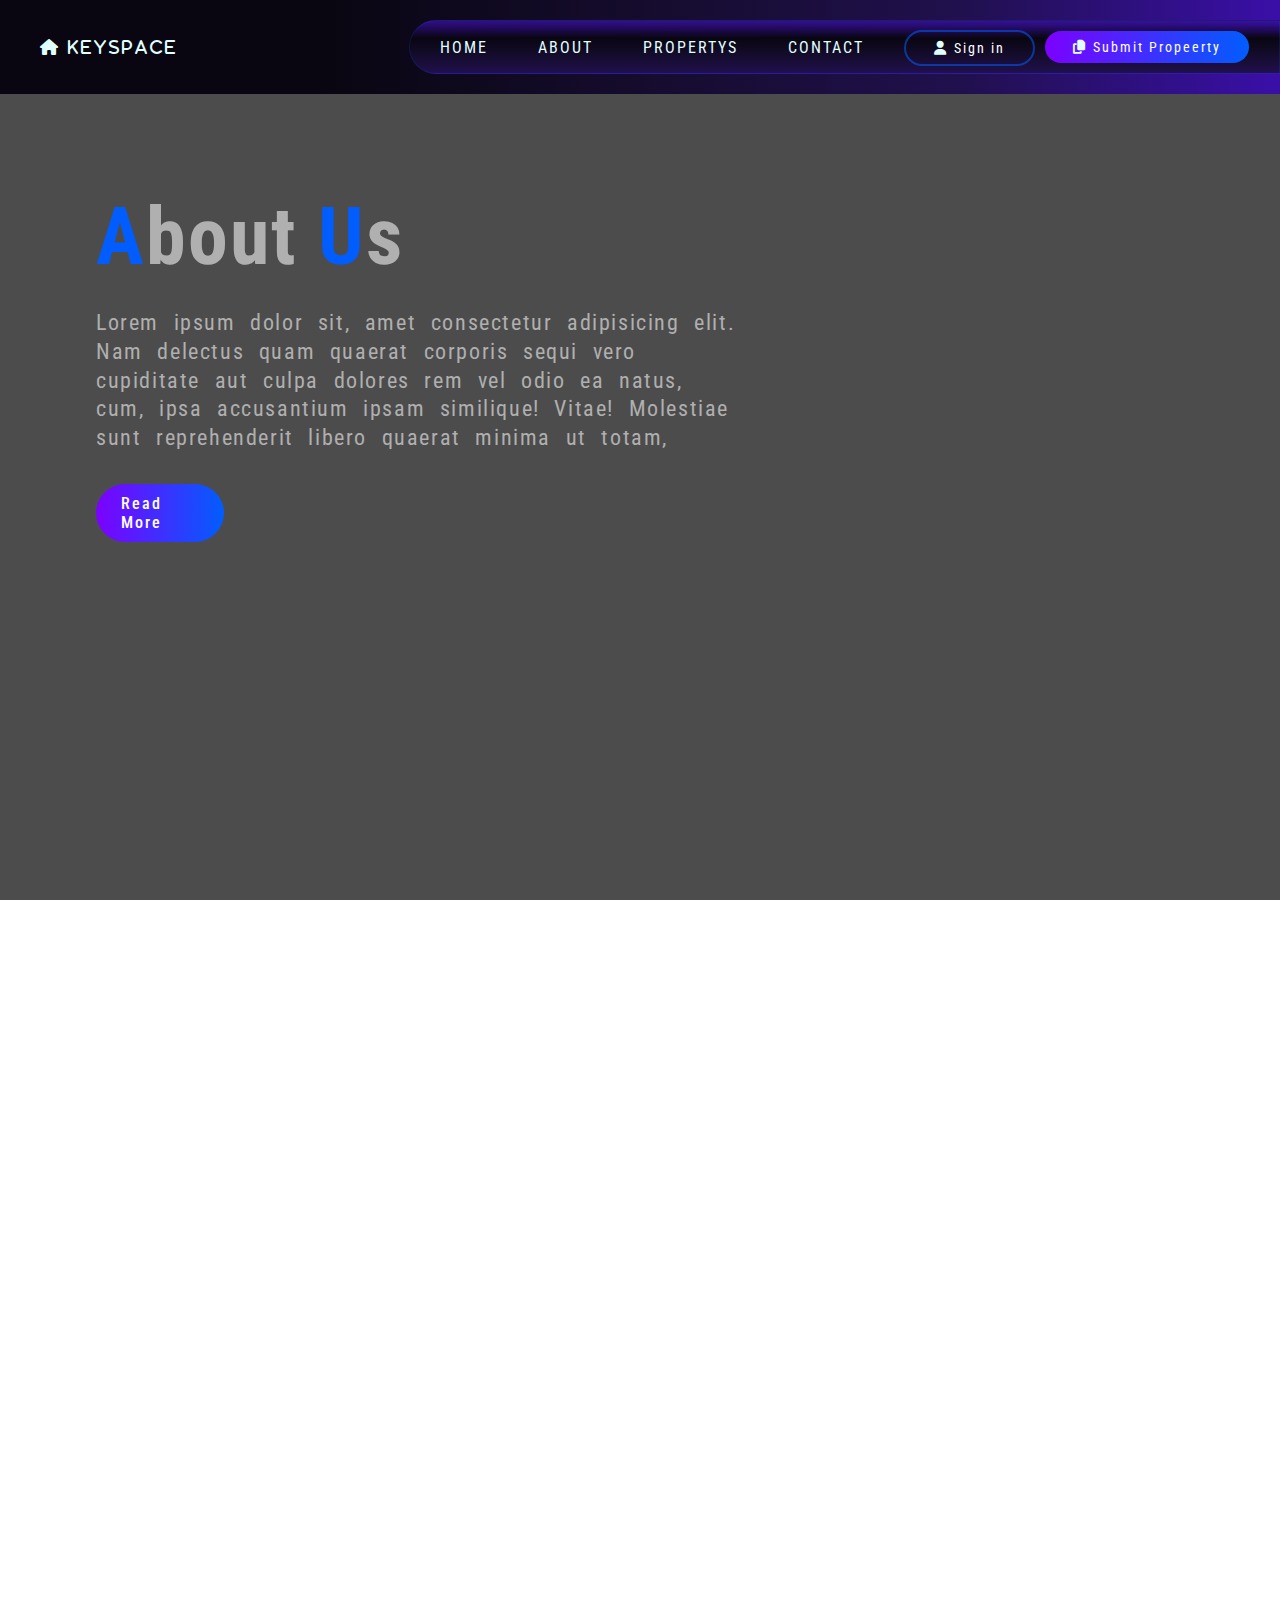
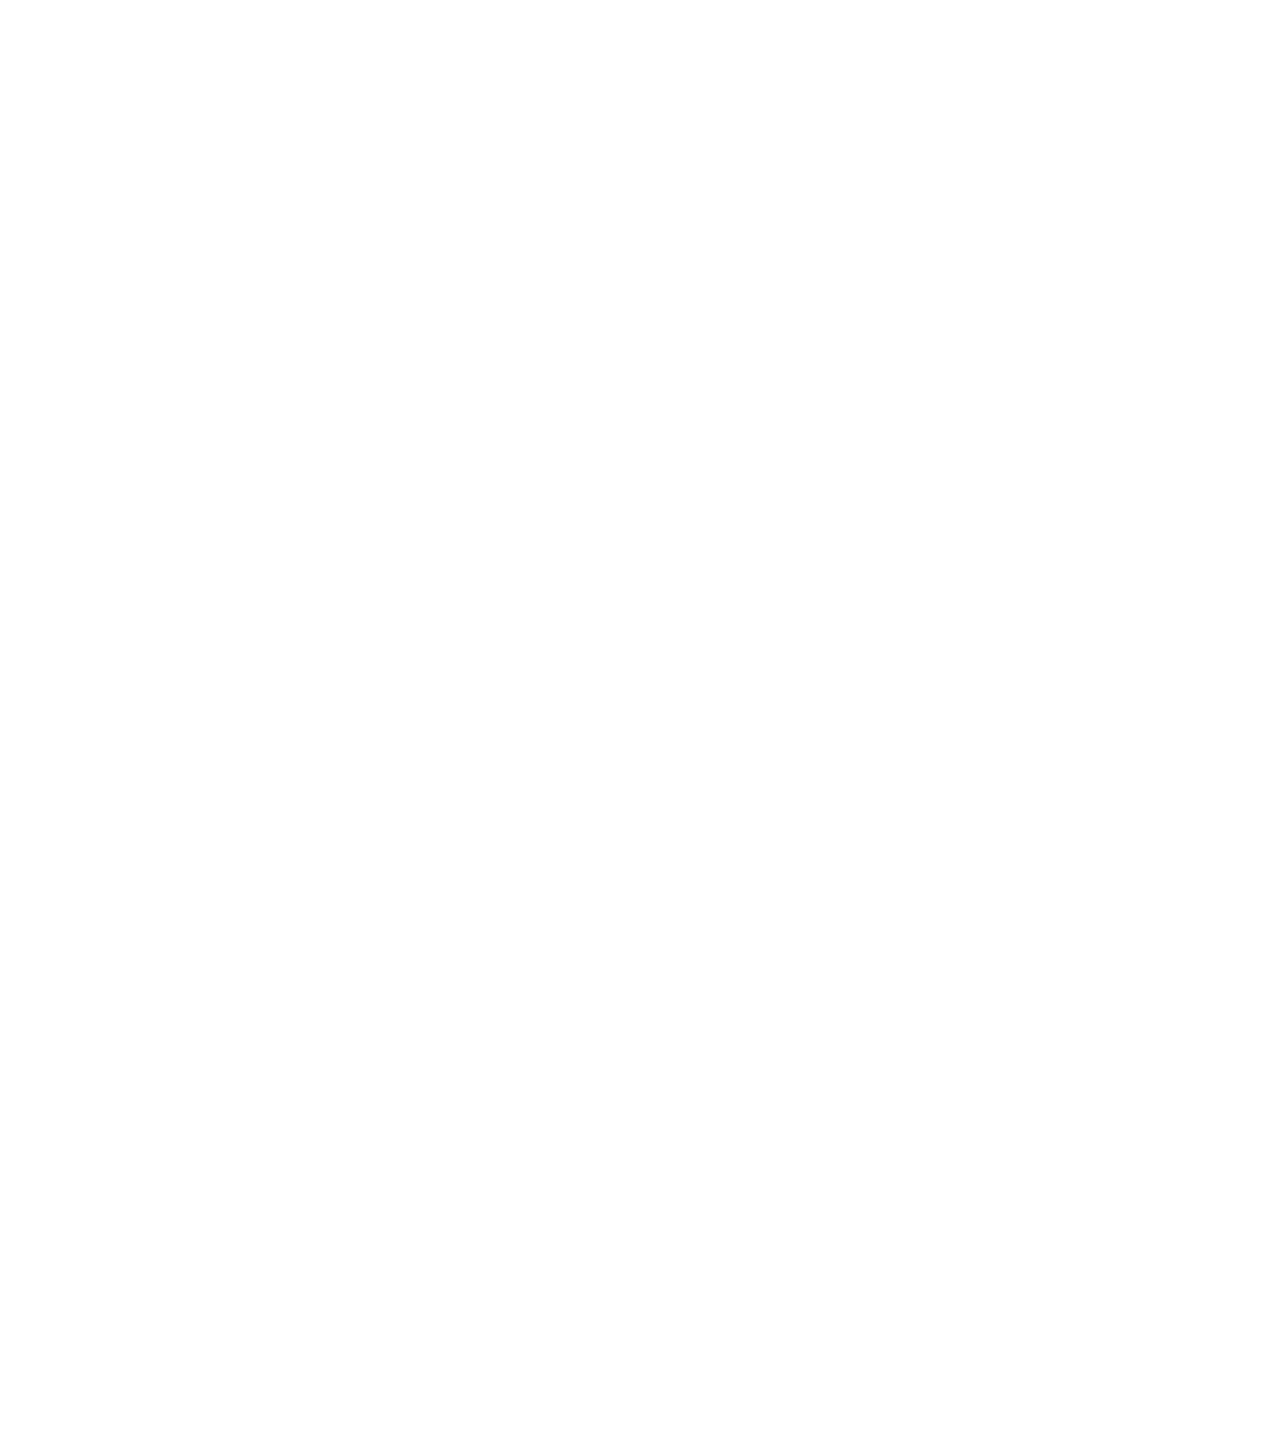
==== allPages/about.html @ 67af741c "Add Extra Pages" ====
<!DOCTYPE html>
<html lang="en">

<head>
    <meta charset="UTF-8">
    <meta name="viewport" content="width=device-width, initial-scale=1.0">
    <title>About</title>
    <link rel="stylesheet" href="https://cdnjs.cloudflare.com/ajax/libs/font-awesome/6.7.2/css/all.min.css"
        integrity="sha512-Evv84Mr4kqVGRNSgIGL/F/aIDqQb7xQ2vcrdIwxfjThSH8CSR7PBEakCr51Ck+w+/U6swU2Im1vVX0SVk9ABhg=="
        crossorigin="anonymous" referrerpolicy="no-referrer" />
    <link rel="preconnect" href="https://fonts.googleapis.com">
    <link rel="preconnect" href="https://fonts.gstatic.com" crossorigin>
    <link
        href="https://fonts.googleapis.com/css2?family=Poppins:ital,wght@0,100;0,200;0,300;0,400;0,500;0,600;0,700;0,800;0,900;1,100;1,200;1,300;1,400;1,500;1,600;1,700;1,800;1,900&family=Roboto+Condensed:ital,wght@0,100..900;1,100..900&display=swap"
        rel="stylesheet">
    <link rel="stylesheet" href="../styles.css">

</head>


<body>

    <section class="apbout">

        <div class="containers">
            <div class="blure">

                <input type="checkbox" class="check-input" id="click">

                <nav class="navbar navall">
                    <a href="/"> <i class="fa-solid fa-house"> KEYSPACE</i></a>
                    <div class="navbar-right-section">
                        <label for="click" class="navbar-bars">
                            <i class="fa-solid fa-bars ">
                            </i></label>
                        <ul>
                            <li><a href="/">HOME</a></li>
                            <li><a href="about.html">ABOUT</a></li>
                            <li><a href="property.html">PROPERTYS</a></li>
                            <li><a href="contact.html">CONTACT</a></li>
                        </ul>
                        <div class="nav-btns">
                            <a href="signin.html" class="nav-login-btn navbar-btns"><i
                                    class="fa-solid fa-user"></i>
                                Sign in</a>
                        </div>


                        <a href="submitProperty.html" target="_blank" class="nav-add-btn navbar-btns"><i
                                class="fa-solid fa-copy"></i>
                            Submit Propeerty</a>

                    </div>
                </nav>


                <div class="blure-text">
                    <h1><span>A</span>bout <span>U</span>s</h1>
                    <p class="subtext">
                        Lorem ipsum dolor sit, amet consectetur adipisicing elit. Nam delectus quam quaerat corporis
                        sequi vero cupiditate aut culpa dolores rem vel odio ea natus, cum, ipsa accusantium ipsam
                        similique! Vitae!
                        Molestiae sunt reprehenderit libero quaerat minima ut totam,
                    </p>
                    <div class="btn">
                        <a href="#">Read More</a>
                    </div>
                </div>
            </div>
        </div>
    </section>

    <section class="vision">
        <div class="container">
            <div class="container__head">
                <span>Vision</span>
                <h2>Your Vision Unrestricted</h2>
            </div>
            <div class="vision__container">

                <div class="container__left">

                    <div class="container__para">
                        <p>Lorem ipsum dolor sit amet consectetur adipisicing elit. Expedita velit alias, eligendi eos
                            commodi et cumque incidunt minima atque ullam mollitia voluptas esse nobis veritatis?
                            Recusandae fugiat ea accusamus error alias iste ut aut ipsam quos ex libero nulla
                            repudiandae neque, amet pariatur numquam vel nostrum? Labore similique recusandae illo?</p>
                        <br>
                        <p>Lorem ipsum dolor sit amet, consectetur adipisicing elit. A sit atque corporis sed qui error
                            illo deserunt. Totam, et quis enim aliquam sit, pariatur, suscipit modi cupiditate
                            reprehenderit sapiente tenetur iusto! Voluptatem voluptas possimus consectetur quam ratione
                            quos dolore ea!</p>
                    </div>
                </div>

                <div class="container__right">
                    <p>Lorem ipsum dolor sit amet consectetur adipisicing elit. Expedita velit alias, eligendi eos
                        commodi et cumque incidunt minima atque ullam mollitia voluptas esse nobis veritatis?
                        Recusandae fugiat ea accusamus error alias iste ut aut ipsam quos ex libero nulla
                        repudiandae neque, amet pariatur numquam vel nostrum? Labore similique recusandae illo?</p><br>
                    <p>Lorem ipsum dolor sit amet consectetur adipisicing elit. Cupiditate iste aut facere voluptatem,
                        in quidem esse dolores tempore tempora soluta eligendi aspernatur quasi dolorem rem, explicabo
                        commodi quae cum neque. Eos delectus nesciunt ipsum temporibus praesentium natus! Numquam!</p>
                </div>
            </div>
        </div>
    </section>


    <!-- <section class="team"> -->
    <section class="team">
        <div class="container">
            <div class="container__head">
                <span>Meet Our Team</span>
                <p class="container__team-para">Lorem ipsum dolor, sit amet consectetur adipisicing elit. Recusandae,
                    animi?</p>
            </div>
            <div class="container__wrap">
                <div class="team__module hover-effect">
                    <img src="../images/team-1.jpg" width="300px">

                    <div class="team__content-wrap">
                        <div class="team__content">
                            <div class="team-name">
                                <strong>Kathlee Grant</strong>
                            </div>
                            <div class="team-title">
                                Funder </div>
                        </div>
                    </div>


                </div>
                <div class="team__module hover-effect">
                    <img src="../images/team-2.jpg" width="300px">

                    <div class="team__content-wrap">
                        <div class="team__content">
                            <div class="team-name">
                                <strong>Keith Bailey</strong>
                            </div>
                            <div class="team-title">
                                CEO </div>
                        </div>
                    </div>


                </div>
                <div class="team__module hover-effect">
                    <img src="../images/team-3.jpg" width="300px">

                    <div class="team__content-wrap">
                        <div class="team__content">
                            <div class="team-name">
                                <strong>Danielle Murray</strong>
                            </div>
                            <div class="team-title">
                                Manager </div>
                        </div>
                    </div>


                </div>
                <div class="team__module hover-effect">
                    <img src="../images/team-4.jpg" width="300px">

                    <div class="team__content-wrap">
                        <div class="team__content">
                            <div class="team-name">
                                <strong>Thomas Stevens</strong>
                            </div>
                            <div class="team-title">
                                Manager </div>
                        </div>
                    </div>

                </div>
            </div>

        </div>
    </section>

    <!-- This is for footer section -->
    <footer class="footer">
        <div class="socialMediaIcon">
            <div class="logo">
                <i class="fa-solid fa-house"></i>
                <h3>KeySpace</h3>
            </div>
            <div class="icons">
                <i class="fa-brands fa-facebook"></i>
                <i class="fa-brands fa-whatsapp"></i>
                <i class="fa-brands fa-instagram"></i>
                <i class="fa-brands fa-github"></i>
                <i class="fa-brands fa-linkedin"></i>
            </div>
        </div>

        <div class="footer-details">
            <div class="left-footer">
                <div class="left-footer-up">
                    <p>Specializes in providing high-class tours for those in need Contact Us</p>
                    <h5><i class="fa-solid fa-location-dot"></i> 101,m.p nagar bhopal, 462004</h5>
                    <h5><i class="fa-solid fa-phone"></i> 91-333-444-5555</h5>
                    <h5><i class="fa-solid fa-envelope"></i> realestate@gmail.com</h5>
                </div>
                <div class="left-footer-down">
                    <h4>Our Company</h4>
                    <h5>Property For Sale</h5>
                    <h5>Property For Buy</h5>
                    <h5>Property For Rent</h5>
                    <h5>Our Agents</h5>
                </div>
            </div>
            <div class="right-footer">
                <div class="right-footer-up">
                    <h4>Categories</h4>
                    <h5>Pricing Plans</h5>
                    <h5>Our Services</h5>
                    <h5>About Us</h5>
                    <h5>Contact Us</h5>
                </div>
                <div class="right-footer-down">
                    <h4>Newsietter</h4>
                    <p>Your Weekly/Monthly Dose of Knowledge and Inspiration</p>
                    <input type="email" placeholder="Your email address">
                </div>
            </div>
        </div>
    </footer>
</body>

</html>
---- styles.css ----
* {
    margin: 0;
    padding: 0;
    box-sizing: border-box;
    font-family: "Roboto Condensed", serif;
}

html,
body {
    height: 100vh;
    width: 100vw;
    overflow-x: hidden;
    scroll-behavior: smooth;
    /* overflow-y: hidden; */
}

.hero {
    width: 100vw;
    height: 100vh;
    background: linear-gradient(90deg, #090611, #090611, #150c2d, #20104d, #3a0fa8);
    overflow: hidden;
}

.navbar {
    display: flex;
    align-items: center;
    justify-content: space-between;
    padding: 20px 0px 20px 40px;
    /* position: relative; */
}

.navbar ul {
    display: flex;
    align-items: center;
    justify-content: center;
    gap: 50px;
    list-style: none;
}

.navbar ul li a {
    text-decoration: none;
    color: lightcyan;
    position: relative;

    &::after {
        content: "";
        position: absolute;
        bottom: -0.2rem;
        left: 0;
        width: 0%;
        border-bottom: .2rem solid #015dfe;
        border-top-right-radius: 50px;
        border-bottom-right-radius: 50px;

        transition: all 0.5s linear;
    }
}

.navbar ul li a:hover::after {
    width: 100%;
}


.navbar i {
    letter-spacing: 3px;
    color: lightcyan;
    transition: all 1s ease;
}

.navbar-right-section {
    display: flex;
    align-items: center;
    justify-content: center;
    padding: 10px 30px;
    border: 1px solid #015efe2d;
    border-top-left-radius: 50px;
    border-bottom-left-radius: 50px;
    background: linear-gradient(180deg, #3a0fa8cc, #090611, #150c2d, #20104d);
}

.navbar-right-section .navbar-btns {
    font-size: 14px;
    padding: 8px 28px;
    border-radius: 50px;
    text-decoration: none;
    cursor: pointer;
    color: white;
    transition: all 1s linear;
}

.navbar-right-section .navbar-btns:hover {
    color: #090611;
    /* border: 2px solid rgba(255, 255, 255, 0.467); */
    font-weight: 600;
    background: linear-gradient(-90deg, #7c01ff, #015dfe);

    & i {
        color: #090611;
    }
}

.navbar .nav-login-btn {
    border: 2px solid #015efe89;
}


.navbar .nav-add-btn {
    background: linear-gradient(90deg, #7c01ff, #015dfe);
}


.navbar-right-section .nav-btns {
    padding: 0px 10px 0px 40px;

}

.navbar .navbar-bars,.check-input {
    display: none;
}


#click:checked~ .navbar ul{
    display:block;

}


@media screen and (max-width:1024px) {

    .navbar {
        padding: 5px 0px 10px 20px;
    }

    .navbar ul,
    .navbar .nav-btns a,
    .nav-add-btn {
        display: none;
        width: 200px;
        height: 80%;
        position: absolute;
        right: 0px;
        margin-top: 2rem;
        background: linear-gradient(180deg, #090611, #090611, #150c2d, #20104d, #3a0fa8);
        text-align: center;
        /* padding-top: 2rem; */
        z-index: 1;
        border-bottom-left-radius: 50px;
        border-top-left-radius: 50px;
        /* border-bottom-right-radius: 50px; */


    }
    .navbar ul{
        padding: 40px 5px;
        
        & li{
            margin-top: 2.5rem;
            font-size: .8rem;
        }
            }

    .navbar .navbar-bars {
        display: block;
        font-size: 1.5rem;
    }

    .navbar-right-section {
        display: block;
        padding: .5rem .1rem .5rem 1.5rem;
    }
}
 







/* THIS IS FOR HERO SECTIONS */

.hero-containt {
    width: 100%;
    display: flex;
    position: relative;

}

.hero .hero-left-section {
    width: 50%;
    display: flex;
    align-items: flex-start;
    justify-content: start;
    padding-top: 70px;
}

.hero .hero-left-section .content h1 {
    font-size: 5.5rem;
    color: #fff;
}

.hero .hero-left-section .content .btn,
.hero-title,
.hero-para {
    margin-left: 60px;
}

.hero .hero-left-section .content h1 span {
    color: #7c01ff;
    font-family: Arial, Helvetica, sans-serif;
}

.hero .hero-left-section .content p {
    width: 80%;
    color: white;
    line-height: 1.3em;
    margin-top: 1em;
    margin-bottom: 3em;
}

.hero .hero-left-section .content .btn,
.btn {
    color: white;
    text-decoration: none;
    padding: 10px 25px;
    border-radius: 3em;
    font-weight: 500;
    background: linear-gradient(90deg, #7c01ff, #015dfe);
    transition: all 1s ease;

    &:hover {
        color: #090611;
        background: linear-gradient(-90deg, #7c01ff, #015dfe);
    }
}


.hero .hero-left-section .content {
    height: 100%;
}

.hero .hero-left-section .content .circle1,
.circle2,
.circle3 {
    background: linear-gradient(180deg, #7c01ff, #015dfe);
    box-shadow: 0px 0px 5px 4px #3a0fa8;
    border-radius: 50%;
    transition: all 1s ease;
    cursor: pointer;

    &:hover {
        scale: 1.4;
    }
}

.hero .hero-left-section .content .circle1 {
    width: 1em;
    height: 1em;
    position: absolute;
    top: 60%;
    left: 45%;
}

.hero .hero-left-section .content .circle2 {
    width: 1.8em;
    height: 1.8em;
    position: absolute;
    top: 78%;
    left: 35%;
}

.hero .hero-left-section .content .circle3 {
    width: 1.8em;
    height: 1.8em;
    position: absolute;
    top: 65%;
    left: 25%;
}

.hero .hero-left-section .ellipse1 {
    width: 60%;
    height: 100%;
    position: absolute;
    bottom: -20px;
    left: 0px;
    background: linear-gradient(90deg, #4a12d6, #7c01ff, #015dfe);
    clip-path: ellipse(46% 25% at 10% 100%);
}

.hero .hero-left-section .ellipse1 .ellipse2 {
    width: 100%;
    height: 100%;
    position: absolute;
    bottom: -20px;
    left: 0px;
    background: linear-gradient(90deg, #4f77fb, #015dfe, #7c01ff);
    clip-path: ellipse(48% 25% at 10% 100%);
}

.hero .hero-left-section .ellipse1 .ellipse2 .ellipse3 {
    width: 100%;
    height: 100%;
    position: absolute;
    bottom: -25px;
    left: 0px;
    background-color: #090611;
    clip-path: ellipse(52% 24% at 10% 100%);
}





/* Hero Right Section-------------------- */



.hero .hero-right-section {
    width: 50%;
    height: 90vh;
    display: flex;
    position: relative;
    justify-content: center;
    overflow: hidden;
}

.hero .hero-right-section .first {
    width: 88%;
    height: 100%;
    position: absolute;
    bottom: 0px;
    right: 0px;
    background: linear-gradient(90deg, #4a12d6, #7c01ff, #015dfe);
    clip-path: ellipse(99% 99% at 99% 99%);
}

.hero .hero-right-section .second {
    width: 100%;
    height: 100%;
    position: absolute;
    bottom: 0px;
    right: 0px;
    background: linear-gradient(90deg, #4f77fb, #015dfe, #7c01ff);
    clip-path: ellipse(94% 98% at 99% 99%);
}

.hero .hero-right-section .image {
    width: 100%;
    height: 100%;
    position: absolute;
    bottom: 0px;
    right: 0px;
    display: flex;
    justify-content: center;
    /* background-color: red; */
    background-image: url("images/main-hero-img.avif");
    background-size: cover;
    background-repeat: no-repeat;
    background-position: top -100px right -50px;
    clip-path: ellipse(88% 98% at 99% 99%);
}

@media screen and (max-width:1250px) {

    .hero .hero-left-section .content {
        & h1 {
            font-size: 4rem;
        }
    }
}

@media screen and (max-width:1024px) {
    .hero-containt {
        flex-direction: column;
    }

    .hero .hero-left-section {
        padding-top: 1rem;
    }

    .hero .hero-left-section .ellipse1 .ellipse2 .ellipse3 {
        top: 0px;
        left: 0px;
        clip-path: ellipse(52% 24% at 10% 100%);
    }

    .hero .hero-left-section .content {
        & h1 {
            font-size: 3.5rem;
        }

        & .circle1 {
            width: 1rem;
            height: 1rem;
            top: 55%;
            left: 15%;
        }

        & .circle2 {
            width: 1.3rem;
            height: 1.3rem;
            top: 45%;
            left: 30%;
        }

        & .circle3 {
            width: 1.5rem;
            height: 1.5rem;
            top: 45%;
            left: 5%;
        }
    }

    .hero .hero-left-section {
        width: 100%;

    }

    .hero .hero-right-section {
        width: 100%;
        /* height: 100%; */
        align-items: start;

        & .first {
            width: 65%;
        }
    }

    .hero .hero-left-section .ellipse1 {
        display: none;
    }

    .hero .hero-right-section .first,
    .second {
        width: 70%;
    }

    .hero .hero-right-section .image {
        background-position: top -250px right -50px;
    }

}

@media screen and (max-width:600px) {

    .hero .hero-right-section .first,
    .second {
        width: 90%;
    }

    .hero .hero-left-section .content {
        & h1 {
            font-size: 2.5rem;
        }

        .hero .hero-left-section .content .btn,
        .hero-title,
        .hero-para,
        .hero .hero-left-section .content .btn,
        .btn {
            margin-left: 2rem;

        }

        .hero .hero-left-section .content p {
            width: 90%;
        }
    }
}

@media screen and (max-width:350px) {
    .hero .hero-left-section .content {
        & h1 {
            font-size: 2rem;
        }
    }
}

/* THIS IS FOR FEATURED PROPERTIES */

.featured {
    height: auto;
    background-color: #ffffff;
}

.featured .featured-title {
    display: flex;
    flex-direction: column;
    align-items: center;
    justify-content: center;
    padding: 40px 0px;

}

.featured .featured-title h3,
.cities .citie1 h3 {
    font-size: 2rem;
    /* padding-left: 45px; */
    color: #4d20ff;
    font-weight: 600;
    letter-spacing: 2px;

}

.featured .featured-title h1,
.cities .citie1 h1 {
    font-size: 2.5rem;
    margin-top: 10px;
    letter-spacing: 3px;
}

.featured .featured-title ul {
    display: flex;
    gap: 4rem;
    list-style: none;
    margin-top: 35px;
}

.featured .featured-title ul li a,
.service-details a {
    text-decoration: none;
    background-color: #ffffff;
    color: black;
    font-size: 14px;
    padding: 8px 30px;
    border-radius: 50px;
    box-shadow: 0px 0px 5px 1px rgba(0, 0, 0, 0.158);
    transition: all .5s ease;

    &:hover {
        background: linear-gradient(90deg, #7c01ff, #015dfe);
        color: #ffffff;

    }
}

.featured .featured-title .btn,
.service-details a {
    background: linear-gradient(90deg, #7c01ff, #015dfe);
    color: white;
    transition: all 5s ease;

    &:hover {
        background: linear-gradient(-90deg, #7c01ff, #015dfe);

    }
}

.featured .all-featured {
    height: auto;
    gap: 40px;
    padding: 0px 40px;
    margin: 30px 0px;
    display: grid;
}

.featured .all-featured .all-featured-button {
    grid-column-start: 1;
    grid-column-end: 5;
    margin: 30px auto 0px auto;
}

.featured .all-featured .all-featured-button .btn {
    padding: 10px 30px 10px 40px;
    /* margin-left: 60px; */
    color: white;
    text-decoration: none;
    border-radius: 50px;
    background: linear-gradient(90deg, #7c01ff, #015dfe);
    transition: all .4s ease;

    &:hover {
        color: #090611;
        background: linear-gradient(-90deg, #7c01ff, #015dfe);

    }

}

.featured .all-featured .all-featured-button .btn i {
    padding-left: 20px;
}

.featured .all-featured .featur {
    border: 1px solid grey;
    box-shadow: 0px 0px 10px 1px grey;
    border-radius: 25px;
    overflow: hidden;
    height: auto;
    /* color: white; */
    background: linear-gradient(90deg, #7c01ff29, #015efe47);

}

.featured .all-featured .featur .featured-img {
    height: 40vh;
    background-position: center;
    background-size: cover;
    background-repeat: no-repeat;
    cursor: pointer;
    transition: scale .5s ease-in;

    &:hover {
        scale: 1.1;
    }

}

.featured .all-featured .featured1 .featured-img {
    background-image: url(images/featured1.jpg);
}

.featured .all-featured .featured2 .featured-img {
    background-image: url(images/featured2.jpg);
}

.featured .all-featured .featured3 .featured-img {
    background-image: url(images/featured3.jpg);
}

.featured .all-featured .featured4 .featured-img {
    background-image: url(images/featured4.jpg);
}

.featured .all-featured .featured5 .featured-img {
    background-image: url(images/featured5.avif);
}

.featured .all-featured .featured6 .featured-img {
    background-image: url(images/featured6.jpg);
}

.featured .all-featured .featured7 .featured-img {
    background-image: url(images/featured7.jpg);
}

.featured .all-featured .featured8 .featured-img {
    background-image: url(images/featured8.jpeg);
}


.featured .all-featured .featured-sub-title {
    padding: 15px 20px;
}

.featured .all-featured .featured-sub-title h3 {
    font-size: 18px;
}

.featured .all-featured .featured-sub-title ul {
    display: flex;
    list-style: none;
    gap: 20px;
    margin-top: 10px;
}

.featured .all-featured .featured-sub-title ul li i {
    font-size: 15px;
    opacity: 0.5;
    color: grey;
}

.featured .all-featured .featured-sub-title ul li .i-text-blur {
    opacity: 0.5;
    font-size: 13px;
    font-weight: 300;
    margin-left: 5px;
    margin-right: 3px;
}

.featured .all-featured .featured-sub-title ul li span {
    font-weight: 600;
}

.featured .all-featured .featured-price {
    padding: 0px 20px;
    /* background-color: red; */
}

.featured .all-featured .featured-price .icon-imgae {
    width: 2rem;
    height: 2rem;
    background-image: url(images/man.jpg);
    background-position: center;
    background-size: cover;
    border-radius: 50%;

}

.featured .all-featured .featured-price .f-price {
    display: flex;
    align-items: center;
    justify-content: space-between;
    border-top: 1px solid grey;
    padding: 20px 0px;
}

.featured .all-featured .featured-price .f-price .logo-featured-uploder {
    display: flex;
    align-items: center;
    justify-content: center;
    gap: 5px;
}

.featured .all-featured .featured-price .f-price .logo-featured-uploder span {
    font-weight: 400;
    font-size: 14px;
}

.featured .all-featured .featured-price .f-price span {
    font-weight: 700;
}

@media screen and (max-width:480px) {

    .featured .featured-title h3,
    .cities .citie1 h3,
    .services .service1 h3 {
        font-size: 1rem;
    }

    .featured .featured-title h1,
    .cities .citie1 h1,
    .services .service1 hh1 {
        font-size: 1.5rem;
    }
}

@media screen and (max-width:1024px) {
    .featured .featured-title {
        & ul {
            flex-wrap: wrap;
            align-items: center;
            gap: 2rem;
            margin-left: 3rem;
            margin-right: 3rem;
            justify-content: center;
        }
    }


    .featured .all-featured .all-featured-button {
        grid-column-end: 3;
    }
}

@media screen and (max-width:600px) {
    .featured .all-featured .all-featured-button {
        grid-column-end: 2;
    }
}



/* THIS IS FOR CITIES */

.cities {
    display: grid;
    /* grid-template-columns: repeat(3, auto); */
    background-color: #015efe1e;
    height: auto;
    padding: 10px 40px;
    gap: 20px;

}

.cities .citie1 {
    grid-column-start: 1;
    grid-column-end: 4;
    text-align: center;
    padding: 30px;

}

.cities .ellipsis {
    /* grid-column-start: 1;
    grid-column-end: 4; */
    font-size: 40px;
    color: #015dfe;
    text-align: center;
}

.cities .citie2 {

    background-image: url("images/citie11.avif");
}

.cities .citie3 {
    background-image: url("images/citie3.avif");
    
}

.cities .citie4 {
    background-image: url("images/cities22.avif");
}

.cities .citie {
    height: 80vh;
    background-size: cover;
    display: flex;
    align-items: flex-end;
    justify-content: center;
    padding-bottom: 10px;
    border-radius: 20px;
    cursor: pointer;
    box-shadow: 0px 0px 5px 2px grey;
    transition: scale 1s ease;

    &:hover {
        scale: 1.1;
    }
}

.cities .citie .cities-details {
    display: flex;
    justify-content: space-between;
    padding: 10px 20px;
    width: 95%;
    border-radius: 10px;
    background-color: white;

}

.cities .citie .citie-arrow-icon {
    margin: auto 0;
    color: #015dfe;
}

.cities .citie .citie-arrow-icon:hover {
    scale: 1.1;
}



/* THIS IS FOR SERVICES */


.services {
    display: grid;
    grid-template-columns: 3;
    grid-template-rows: 2;
    padding: 10px 40px 40px 40px;
    gap: 20px;
    text-align: center;
}

.services .service1 {
    grid-column-start: 1;
    grid-column-end: 4;
    /* text-align: center; */
}

.services .service1 h3 {
    color: #015dfe;
    /* margin-left: 60px; */
    font-size: 2rem;
    margin-top: 20px;
    letter-spacing: 2px;
}

.services .service1 h1 {
    font-size: 2.5rem;
    letter-spacing: 2px;
    margin-top: 20px;
}

.services .allService {
    height: 60vh;
    cursor: pointer;
    transition: scale .5s ease;

    &:hover {
        scale: 0.9;

    }
}

.services .service2 .services2-img {
    background-image: url("images/service1-img.png");
    background-repeat: no-repeat;
    background-size: cover;
    background-position: center;
}

.services .service3 .services3-img {

    background-image: url("images/service2-img.png");
    background-repeat: no-repeat;
    background-size: cover;
    background-position: center;

}

.services .service4 .services4-img {
    background-image: url("images/service3-img.png");
    background-repeat: no-repeat;
    background-size: cover;
    background-position: center;

}

.services .service-details {
    padding: 0px 60px 20px 60px;
    text-align: center;
}

.services .service-details h3 {
    font-size: 25px;
}

.services .service-details p {
    margin: 20px 0;
}

.services .service-details a {
    padding-left: 30px;
}

.services .service2,
.service3,
.service4 {
    border: 1px solid rgba(0, 0, 0, 0.2);
    border-radius: 10px;
    box-shadow: 0px 0px 2px 1px rgba(0, 0, 0, 0.2);
}

@media screen and (max-width:1024px) {

    .cities .citie1,
    .services .service1 {
        grid-column-start: 1;
        grid-column-end: 2;

    }

    .services .allService {
        height: 80vh;
    }

    .services .service-details {
        padding: 0px 30px 20px 30px;
    }
}

@media screen and (max-width:600px) {
    .services .allService {
        height: 40vh;
    }

}



/* This is for people comment */

.testimonials {
    background-color: #015efe1e;
    padding: 10px 50px
}

.testimonials .testimonial-title,
.agents .agent-title {
    text-align: center;
    padding: 2rem 10rem 4rem 10rem;
}

.testimonials .testimonial-title h1,
.agents .agent-title h1 {
    font-size: 2.5rem;
    letter-spacing: 2px;
    margin: 0;
}

.testimonials .testimonial-title h3,
.agents .agent-title h3 {
    font-size: 2rem;
    font-weight: 600;
    color: #015dfe;
    margin-bottom: 20px;
    letter-spacing: 2px;
}

.testimonials .allTestimonial {
    padding: 1rem 10rem;
}


.testimonials .testimonial-details h3 {
    font-size: 20px;
    /* padding-top: 40px; */
    letter-spacing: 1px;
}

.testimonials .testimonial-details p {
    margin-left: 0;
    font-size: 16px;
    padding-top: 25px;

    letter-spacing: 1px;
    word-spacing: 2px;
}

.testimonials .testimonials1-img {
    background-image: url("images/client1.jpg");
}

.testimonials .testimonials2-img {
    background-image: url("images/client2.jpg");
}

.testimonials .testimonials3-img {
    background-image: url("images/client3.jpg");
}

.testimonials .alltestimonia1 {
    width: 3rem;
    height: 3rem;
    margin-top: 30px;
    border-radius: 50%;
    background-position: center;
    background-size: cover;
    overflow: hidden;
    cursor: pointer;
    transition: scale .5s ease;

    &:hover {
        scale: 1.4;
    }
}

.testimonials .testimonials-client h4 {
    color: #015dfe;
    font-size: 20px;
    margin-top: 25px;
    letter-spacing: 2px;
}

.testimonials .testimonials-client h4 span {
    color: rgb(0, 0, 0, 0.5);
    font-size: 16px;
    letter-spacing: 0px;

}

.testimonials .testimonials-client i {
    color: rgb(255, 179, 0);
    font-size: 16px;
    margin-top: 10px;
    margin-right: 10px;
    font-size: 10px;
    cursor: pointer;
    transition: scale .5s ease;

    &:hover {
        scale: 2;
    }
}



@media screen and (max-width:1024px) {

    .testimonials .testimonial-title h3,
    .agents .agent-title h3 {
        font-size: 1rem;
    }

    .testimonials .testimonial-title h1,
    .agents .agent-title h1 {
        font-size: 1.5rem;
    }

    .testimonials .testimonial-title,
    .agents .agent-title {
        padding: 2rem 0;
    }

    .testimonials .allTestimonial {
        padding: 1rem;
    }
}


/* <!-- This is for Agents --> */

.agents {
    padding: 2rem 10rem;
}

.agents .agents-grid {
    display: grid;
    grid-template-columns: repeat(2, auto);
    /* grid-template-rows: repeat(2, auto); */
    gap: 40px;

}

.agents .agents-grid .agent1 .agent-img {
    height: 90%;
    background-image: url("images/agent1.jpg");
}

.agents .agents-grid .agent2 .agent-img {
    height: 90%;
    background-image: url("images/agent2.jpg");
}

.agents .agents-grid .agent3 .agent-img {
    height: 90%;
    background-image: url("images/agent3.jpg");
}

.agents .agents-grid .agent4 .agent-img {
    height: 90%;
    background-image: url("images/agent4.jpg");
}

.agents .agents-grid .agent .agent-img {
    background-position: center;
    background-size: cover;
    background-repeat: no-repeat;
    border-radius: 20px;
}

.agents .agents-grid .agent {
    height: 60vh;

}

.agents .agents-grid .agent .agentDeatil {
    display: flex;
    align-items: center;
    justify-content: space-between;
    padding: 10px 2px;
}

.agents .agents-grid .agent .agentDeatil .agentName span {
    color: rgb(0, 0, 0, 0.5);
    font-size: 1rem;
}

.agents .agents-grid .agent .agentDeatil .agentName h4 {
    letter-spacing: 1px;
    font-size: 1rem;
}

.agents .agents-grid .agent .agentDeatil i {
    margin-left: 10px;
    padding: 10px;
    border-radius: 50%;
    color: rgb(0, 0, 0, 0.5);
    border: 1px solid rgb(0, 0, 0, 0.5);
    box-sizing: 0px 0px 1px 1px rgb(0, 0, 0, 0.3);
    background-color: transparent;
    cursor: pointer;
    transition: all .5s ease;

    &:hover {
        scale: 1.2;
        color: #015dfe;
        border: 1px solid #015dfe;
    }
}

.agents .agent-ellipsis {
    font-size: 40px;
    color: #015dfe;
    margin-top: 60px;
    margin-bottom: 40px;
    text-align: center;
}


@media screen and (max-width:1024px) {

    .agents .agents-grid {

        grid-template-columns: repeat(1, auto);

    }
}

@media screen and (max-width:600px) {
    .agents {
        padding: 2rem 4rem;
    }
}

/* This is for footer sections */


.footer {
    background: linear-gradient(90deg, #090611, #090611, #150c2d, #20104d, #3a0fa8);
    color: white;
    padding: 1rem 5rem;
}

.footer .socialMediaIcon {
    display: flex;
    align-items: center;
    justify-content: center;
    flex-wrap: wrap;
    justify-content: space-between;
}

.footer .socialMediaIcon .logo {
    display: flex;
    justify-content: center;
    align-items: center;
    flex-wrap: wrap;
    letter-spacing: 1px;
    gap: 10px;
}

.footer .socialMediaIcon .logo h3 {
    color: #015dfe;
}

.footer .socialMediaIcon .icons {
    display: flex;
    flex-wrap: wrap;
    gap: 10px;
}

.footer .socialMediaIcon .icons i {
    background-color: #20104d;
    border: 1px solid #fff;
    border-radius: 50%;
    padding: 5px;

    cursor: pointer;
    transition: all .5s ease;

    &:hover {
        rotate: 360deg;
        color: #015dfe;
        background-color: #fff;
        scale: 1.4;

    }
}


.footer .footer-details {
    display: flex;
    align-items: center;
    justify-content: space-between;
    flex-wrap: wrap;
    padding: 40px 0px;
}

.footer .footer-details p {
    margin-left: 0;
}

.footer .left-footer .left-footer-up p {
    color: rgba(255, 255, 255, 1);
    margin-bottom: 18px;
}

.footer .left-footer .left-footer-up h5 {
    margin-top: 5px;
    color: rgba(255, 255, 255, 0.5);
}

.footer .left-footer .left-footer-up h5 i {
    margin-right: 5px;
}

.footer .left-footer .left-footer-down {
    font-size: medium;
}

.footer .left-footer .left-footer-down h4,
.footer .right-footer-up h4,
.footer .right-footer-down {
    margin-top: 18px;
}

.footer .left-footer .left-footer-down h5,
.footer .right-footer-up h5,
.footer .right-footer-down p {
    margin-top: 5px;
    color: rgba(255, 255, 255, 0.5);
}

.footer .left-footer .left-footer-down {
    font-size: medium;
}

.footer .right-footer .right-footer-down input {
    padding: 8px 200px 8px 10px;
    background: linear-gradient(100deg, #090611, #090611, #150c2d, #20104d, #3a0fa8);
    border-radius: 50px;
    border: none;
    margin-top: 10px;
}

.footer .right-footer-down input::placeholder {
    color: rgba(255, 255, 255, 0.5);
}

@media screen and (max-width:1250px) {
    .footer .socialMediaIcon {
          flex-direction: column;
        
        & .logo h3 {
            margin-bottom: 2rem;
        }

        & .logo i {
            margin-bottom: 2rem;
        }
    }
}

@media screen and (max-width:600px) {
    .footer .right-footer .right-footer-down input {
        padding: 8px 100px 8px 10px;
    }
    .footer{
        padding:1rem 2rem;
        text-align: center;
    }
}











/* -----------------SUBMITE PROPERTY PAGE----------------------------------- */

/* THIS IS FOR SUBMIT PROPERTY */

.all__body {

    background: linear-gradient(90deg, #090611, #090611, #150c2d, #20104d, #3a0fa8);
    background-size: 400% 400%;
    animation: gradient 15s ease infinite;
}

.Add-property,
.signin-page {
    background: linear-gradient(90deg, #090611, #090611, #150c2d, #20104d, #3a0fa8);
    background-size: 400% 400%;
    animation: gradient 15s ease infinite;
    color: #fff;
    display: flex;
    align-items: center;
    justify-content: center;
    padding-bottom: 4rem;
}

.signin-page {
    padding-top: 6rem;

}




@keyframes gradient {
    0% {
        background-position: 0% 50%;
    }

    50% {
        background-position: 100% 50%;
    }

    100% {
        background-position: 0% 50%;
    }
}


.property-container {
    width: 100%;
    max-width: 500px;
    background-color: rgba(255, 255, 255, 0.1);
    padding: 25px 30px;
    border-radius: 12px;
    box-shadow: 0 8px 15px rgba(0, 0, 0, 0.3);
    text-align: center;
}


.property-form-box h1 {
    font-size: 2em;
    margin-bottom: 10px;
}

.property-form-box p {
    font-size: 1em;
    color: #ccc;
    margin-bottom: 20px;
}

.property-input-group {
    margin-bottom: 15px;
    text-align: left;
}

.property-input-group label {
    display: block;
    margin-bottom: 5px;
    font-size: 0.9em;
    color: #ddd;
}

.property-input-group input,
.property-input-group select,
.property-input-group textarea {
    width: 100%;
    padding: 10px;
    font-size: 1em;
    border: none;
    border-radius: 5px;
    outline: none;
    background-color: rgba(255, 255, 255, 0.2);
    color: #fff;
}

.property-input-group input::placeholder,
.property-input-group textarea::placeholder {
    color: #090611;
}

.property-input-group select {
    color: #090611;
}

.property-input-group select::placeholder {
    appearance: none;
    cursor: pointer;
}

.property-input-group textarea {
    resize: none;
}

.property-input-group input[type="file"] {
    padding: 5px;
    background-color: transparent;
    color: #ddd;
}


.property-btn {
    width: 100%;
    padding: 12px;
    background: linear-gradient(90deg, #7c01ff, #015dfe);
    color: #fff;
    border: none;
    border-radius: 5px;
    font-size: 1em;
    cursor: pointer;
    transition: background-color 1s ease;
}

.property-btn:hover {
    background: linear-gradient(-90deg, #7c01ff, #015dfe);

}





/* ---------------------------SIGNIN PAGE------------------------- */


/* THIS IS FOR SIGNIN PAGE */

.signin-page {
    display: flex;
    align-items: center;
    justify-content: center;
    flex-direction: column;
    width: 100vw;
    /* margin: auto; */
}

.signin-container {
    width: 100%;
    max-width: 400px;
    background-color: rgba(255, 255, 255, 0.1);
    padding: 20px 30px;
    border-radius: 12px;
    box-shadow: 0 8px 15px rgba(0, 0, 0, 0.3);
    text-align: center;
    color: #fff;
}


.sign-in-box h1 {
    font-size: 2em;
    margin-bottom: 10px;
    color: #fff;
}

.sign-in-box p {
    margin-bottom: 20px;
    font-size: 1em;
    color: #ccc;
}


.signin-input-group {
    margin-bottom: 15px;
    text-align: left;
}

.signin-input-group label {
    display: block;
    margin-bottom: 5px;
    font-size: 0.9em;
    color: #ddd;
}

.signin-input-group input {
    width: 100%;
    padding: 10px;
    font-size: 1em;
    border: none;
    border-radius: 5px;
    outline: none;
    background-color: rgba(255, 255, 255, 0.2);
    color: #fff;
}

.signin-input-group input::placeholder {
    color: #090611;
}


.signin-btn {
    width: 100%;
    padding: 12px;
    background: linear-gradient(90deg, #7c01ff, #015dfe);
    color: #fff;
    border: none;
    border-radius: 5px;
    font-size: 1em;
    cursor: pointer;
    transition: background-color 0.3s ease;
}

.signin-btn:hover {
    background: linear-gradient(-90deg, #7c01ff, #015dfe);
}


.signin-links {
    margin-top: 15px;
    font-size: 0.9em;
    color: #ccc;
}

.signin-links a {
    color: #3a0fa8;
    text-decoration: none;
    transition: color 0.3s ease;
}

.signin-links a:hover {
    color: #5e1fc8;
}

.signin-links span {
    margin: 0 5px;
    color: #999;
}


/* This is for apartment section */

.navall {
    background: linear-gradient(90deg, #090611, #090611, #150c2d, #20104d, #3a0fa8);
}

.containers {

    background-size: cover;
    background-position: center;
    background-repeat: no-repeat;
    position: relative;
    overflow: hidden;
    height: 100vh;
    animation: apartments 20s ease infinite alternate ;
}

.containers span {
    color: #015dfe;
}
.container{
    padding:4rem 0;
}

.container span {
    color: #015efe;
    padding-left: 7rem;
    
    font-size: 2.5rem;
}

.container h2 {
    padding-left: 7rem;
    font-size: 3rem;
    margin-top: .5rem;
    color: #150c2d8a;
}


@keyframes apartments {
   0%{
    background-image: url("/images/apart1.jpeg");
   }
   20%{
    background-image: url("/images/apart2.webp");
   }
   40%{
    background-image: url("/images/apart3.jpeg");
   }
   60%{
    background-image: url("/images/apart4-4.jpg");
   }
   80%{
    background-image: url("/images/apart5.jpeg");
   }
   100%{
    background-image: url("/images/apart6.jpeg");
   }
}

.blure {
   background-color: rgba(0, 0, 0, 0.7);

    letter-spacing: 2px;
    width: 100%;
    height: 100%;
    z-index: 1;
    position: absolute;
    left: 0;
    top: 0;

    & .blure-text h1 {
        width: 60%;
        margin-top: 6rem;
        margin-left: 6rem;
        text-align: left;
        font-size: 5rem;
    }

    & .blure-text .subtext {
        width: 50%;
        margin-left: 6rem;

        text-align: left;
        font-size: 1.4rem;
        margin-top: 1.5rem;
        line-height: 1.8rem;
        letter-spacing: .1rem;
        word-spacing: .5rem;
    }
}

.blure .blure-text {
    color: rgba(255, 255, 255, 0.562);
}

.blure .btn {
    margin-left: 6rem;
    margin-top: 2rem;

    text-align: left;
    width: 10%;

    & a {
        color: white;
        text-decoration: none;
    }
}

@media screen and (max-width:1250px) {
    .blure{

        & .btn{
            width: 140px;
            font-size: 1rem;
            margin-left: 4.5rem;

        }
        & .blure-text h1{
            font-size: 4rem;
            width: 60%;
            margin-left: 4.5rem;
        }
        & .blure-text .subtext{
            font-size: 1rem;
            width: 60%;
            margin-left: 4.5rem;
        }
    }
}

@media screen and (max-width:600px) {
    .blure{

        & .btn,.blure-text h1,.blure-text .subtext{
            margin-left: 3rem;
        }

        & .btn{
            width: 130px;
            font-size: .8rem;
           

        }
      
        & .blure-text h1{
            font-size: 3.5rem;
            width: 75%;
           
        }
        & .blure-text .subtext{
            font-size: .9rem;
            line-height: 1.4rem;
            width: 75%;
           
        }
    }
}




/* THIS IS FOR ABOUT PAGE */

.vision__container {
    display: flex;
    flex-wrap: wrap;
}

.container__left,
.container__right {
    width: 50%;
    line-height: 1.5rem;
    word-spacing: .5rem;
    color: #150c2d8a;
    font-size: 1rem;
}
.container__left p::first-line{
    font-weight: 500;
    color: black;
}
.container__right p::first-line{
    font-weight: 500;
    color: black;
}

.container__left {
    padding: 2rem 3rem 2rem 8rem;
}

.container__right {
    padding: 2rem 8rem 2rem 0rem;
}


@media screen and (max-width:768px) {
    .vision__container {
        flex-direction: column;
    }
    .container span {
        font-size: 2rem;
        padding-left: 3rem;
    }
    
    .container h2 {
        font-size: 3rem;
        padding-left: 3rem;

    }
    .container__left,
    .container__right {
        width: 90%;
        padding: 1rem 2rem 2rem 4rem;
}

}

@media screen and (max-width:600px) {
    .container span {
        font-size: 1.5rem;
    }
    
    .container h2 {
        font-size: 1.5rem;
    }
    .container__left,
    .container__right {
        font-size: .8rem;
    }
  
}




/* THIS IS FOR TEAM */
.team{
    background-color: #015efe20;
}
.container .container__team-para{
    margin-left: 7rem;
    margin-top: 1rem;
    color: rgba(0, 0, 0, 0.548);
}
.container__wrap{
    margin-top: 4rem;
    display: flex;
    align-items: center;
    justify-content: center;
    flex-wrap: wrap;
    gap: 2rem;
}
.team__module{
    position: relative;
}

.team__content-wrap{
    position: absolute;
    background: linear-gradient(#015efe21,#090611);
   text-align: center;
   color: white;
    width: 100%;
    padding:1rem 0;
    bottom: 0;
    z-index: 1;
}



@media screen and (max-width:768px) {
  
    .container .container__team-para {
        margin-left: 3rem;
        margin-right: 3rem;
    } 
}




/* This is for contact section */


.contact{
  padding: 0rem 8rem;
 display: flex;
 align-items: center;
 justify-content: center;
 background-color: #015efe15;
 gap: 4rem;
}
/* .inquiries-contact-up{
    width: 100%;
} */
.all-input-group{
   
    background-color: #fff;
    padding:0 4rem 4rem  4rem;
    
    & input,textarea{
        margin-bottom: 1rem;
    }
    & .input-title{
        padding:2rem 0rem;
        font-size: 3rem;
         color: #015dfe;
    }

    & .name-input-group{
        display: flex;
        gap: 1rem;
    }

    & .fname-input input,.lname-input input{
      padding:5px;
      width: 22rem;
    }
    & .email-input input{
        padding:5px;
        width: 45rem;   
    }
    & .message-input textarea{
        padding:5px;
        width: 45rem; 
        height: 5rem;
    }
    & .contact-submit-btn{
        padding:8px 5px;
        width: 45rem; 
        background: linear-gradient(90deg, #7c01ff, #015dfe);
        color: #fff;
        letter-spacing: 2px;
        border: none
    }
}

.inquiries-contact-up{
    padding: 2rem;
    background-color: #fff;
    margin-bottom: 1rem;
    & h4{
        font-size: 1rem;
    }
    & h5{
        margin-top: .8rem;
        margin-bottom: .4rem;
        font-size: .9rem;
    }
    & p{
        color: rgba(0, 0, 0, 0.5);
    }
     .email-para{
        margin-top: .5rem;
    }
}
.inquiries-contact-down{
    background-color: #fff;
    padding: 1.5rem;

    & p{
        margin-top: .8rem;
    }
    & h4{
        font-size: 1rem;
    }
    & p{
        color: rgba(0, 0, 0, 0.5);
    }
}

@media screen and (max-width:1250px) {
    .container {
        padding: 4rem 0 0 0;
    }
        .contact{
            flex-wrap: wrap;
        }
        .inquiries-contact{
            display: flex;
            gap: 1rem;
            margin-bottom: 2rem;
        }
    }
    @media screen and (max-width:950px) {
        .all-input-group{
            
            & .input-title{
                font-size: 2.5rem;
            }
        
            & .fname-input input,.lname-input input{
              width: 12rem;
            }
            & .email-input input{
                width: 25rem;   
            }
            & .message-input textarea{
                width: 25rem; 
            }
            & .contact-submit-btn{
                width: 25rem; 
            }
        }
    }
    @media screen and (max-width:600px) {
        .all-input-group{
            
            & .input-title{
                font-size: 2rem;
            }
        
            & .fname-input input,.lname-input input{
              width: 8rem;
            }
            & .email-input input{
                width: 17rem;   
            }
            & .message-input textarea{
                width: 17rem; 
            }
            & .contact-submit-btn{
                width: 17rem; 
            }
        }
    }

    @media screen and (max-width:400px) {
        .all-input-group{
            
            & .input-title{
                font-size: 1.5rem;
            }
        
            & .fname-input input,.lname-input input{
              width: 8rem;
            }
            & .email-input input{
                width: 8rem;   
            }
            & .message-input textarea{
                width: 8rem; 
            }
            & .contact-submit-btn{
                width: 8rem; 
            }
            & .name-input-group{
                flex-direction: column;
                gap: 0;
            }
        }
    }
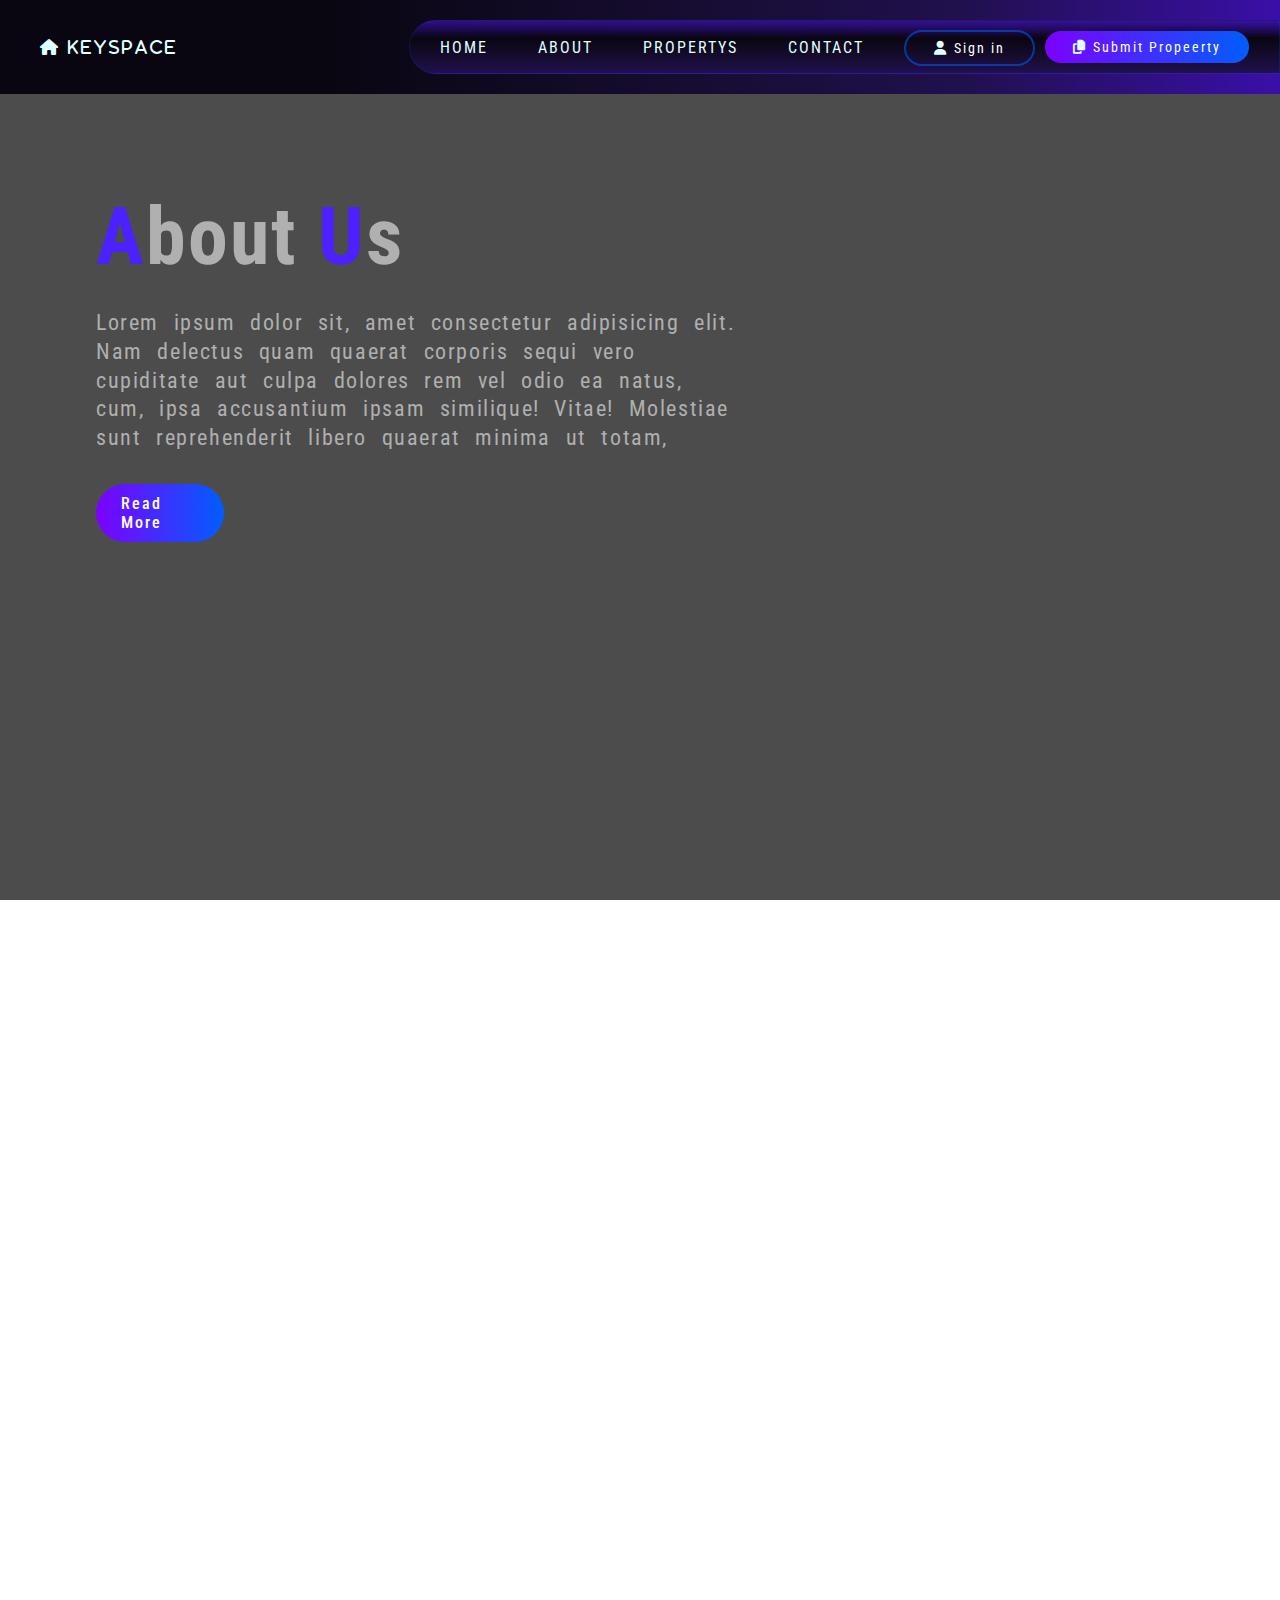
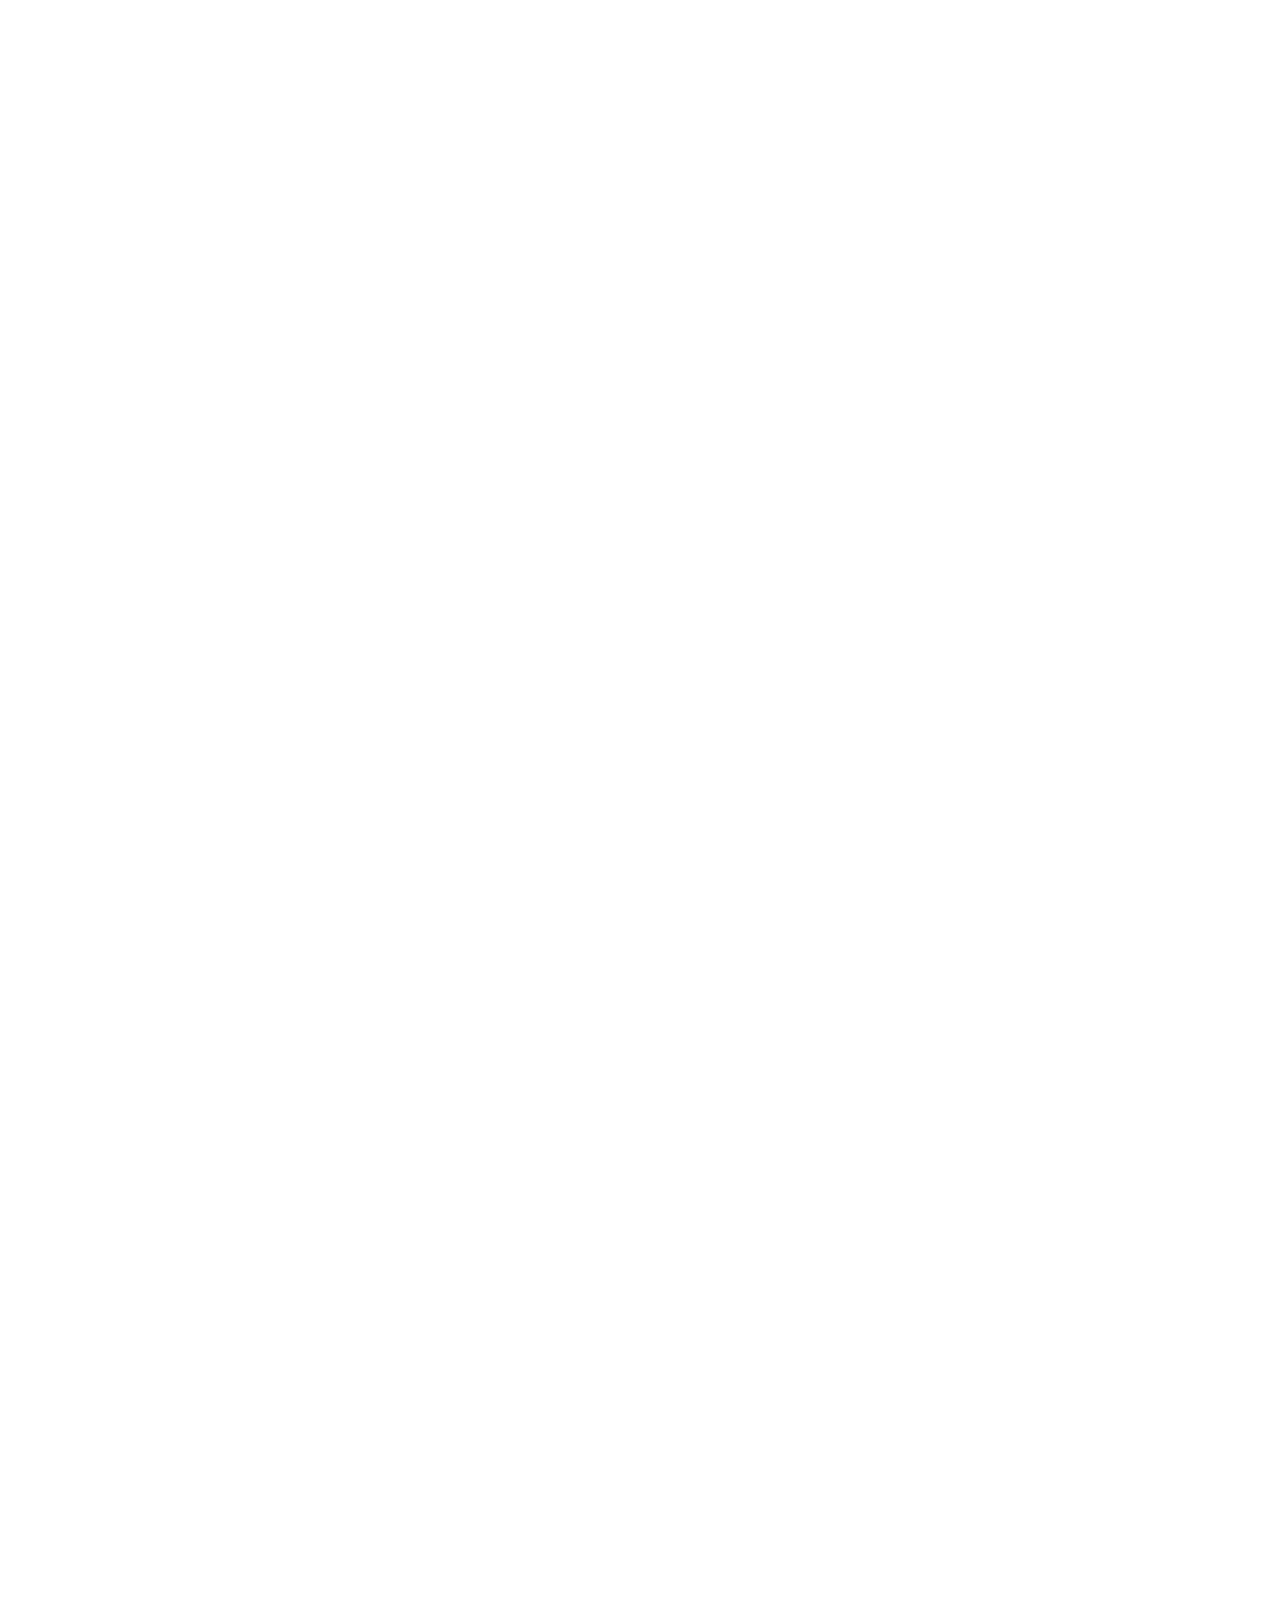
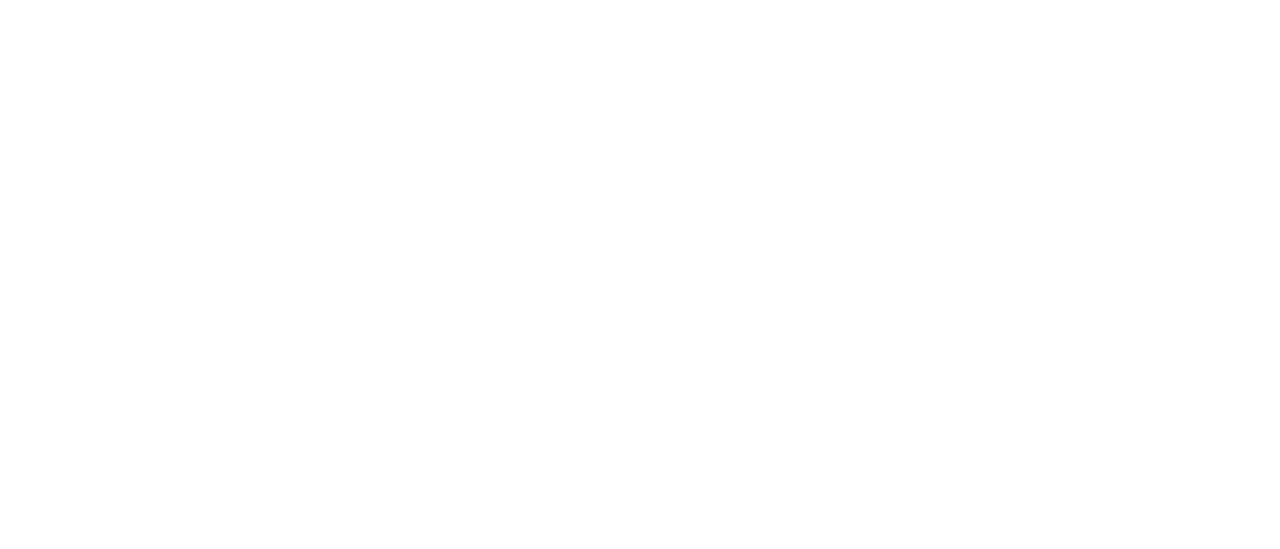
==== commit 912ac0fd: "Add Apartment Properties" ====
--- a/allPages/about.html
+++ b/allPages/about.html
@@ -107,6 +107,42 @@
     </section>
 
 
+    <section class="why-choose-us">
+        <!-- <div class="container"> -->
+        <div class="choose-title">
+            <span>Why Choose Us</span>
+            <p>We provide full service at every step</p>
+        </div>
+        <div class="choose-box1 choose-box">
+            <div class="choose-icons">
+                <i class="fa-solid fa-hands-bound"></i>
+            </div>
+            <div class="choose-box-title-subtitle">
+                <h4>Trusted By Thousands</h4>
+                <p>Aliquam dictum elit vitae mauris facilisis at dictum vitae mauris urna diginissim donecvel lectus vel felis.</p>
+            </div>
+        </div>
+        <div class="choose-box2 choose-box">
+            <div class="choose-icons">
+                <i class="fa-solid fa-house-user"></i>
+            </div>
+            <div class="choose-box-title-subtitle">
+                <h4>Wide Renge Of Properties</h4>
+                <p>Aliquam dictum elit vitae mauris facilisis at dictum vitae mauris urna diginissim donecvel lectus vel felis.</p>
+            </div>
+        </div>
+        <div class="choose-box3 choose-box">
+            <div class="choose-icons">
+                <i class="fa-solid fa-sack-dollar"></i>
+            </div>
+            <div class="choose-box-title-subtitle">
+                <h4>Financing Mad Easy</h4>
+                <p>Aliquam dictum elit vitae mauris facilisis at dictum vitae mauris urna diginissim donecvel lectus vel felis.</p>
+            </div>
+        </div>
+    <!-- </div> -->
+    </section>
+
     <!-- <section class="team"> -->
     <section class="team">
         <div class="container">
--- a/styles.css
+++ b/styles.css
@@ -114,13 +114,14 @@
 
 }
 
-.navbar .navbar-bars,.check-input {
+.navbar .navbar-bars,
+.check-input {
     display: none;
 }
 
 
-#click:checked~ .navbar ul{
-    display:block;
+#click:checked~.navbar ul {
+    display: block;
 
 }
 
@@ -150,14 +151,15 @@
 
 
     }
-    .navbar ul{
+
+    .navbar ul {
         padding: 40px 5px;
-        
-        & li{
+
+        & li {
             margin-top: 2.5rem;
             font-size: .8rem;
         }
-            }
+    }
 
     .navbar .navbar-bars {
         display: block;
@@ -169,7 +171,7 @@
         padding: .5rem .1rem .5rem 1.5rem;
     }
 }
- 
+
 
 
 
@@ -607,35 +609,35 @@
 }
 
 .featured .all-featured .featured1 .featured-img {
-    background-image: url(images/featured1.jpg);
+    background-image: url("images/featured1.jpg");
 }
 
 .featured .all-featured .featured2 .featured-img {
-    background-image: url(images/featured2.jpg);
+    background-image: url("images/featured2.jpg");
 }
 
 .featured .all-featured .featured3 .featured-img {
-    background-image: url(images/featured3.jpg);
+    background-image: url("images/featured3.jpg");
 }
 
 .featured .all-featured .featured4 .featured-img {
-    background-image: url(images/featured4.jpg);
+    background-image: url("images/featured4.jpg");
 }
 
 .featured .all-featured .featured5 .featured-img {
-    background-image: url(images/featured5.avif);
+    background-image: url("images/featured5.avif");
 }
 
 .featured .all-featured .featured6 .featured-img {
-    background-image: url(images/featured6.jpg);
+    background-image: url("images/featured6.jpg");
 }
 
 .featured .all-featured .featured7 .featured-img {
-    background-image: url(images/featured7.jpg);
+    background-image: url("images/featured7.jpg");
 }
 
 .featured .all-featured .featured8 .featured-img {
-    background-image: url(images/featured8.jpeg);
+    background-image: url("images/featured8.jpeg");
 }
 
 
@@ -787,7 +789,7 @@
 
 .cities .citie3 {
     background-image: url("images/citie3.avif");
-    
+
 }
 
 .cities .citie4 {
@@ -1227,7 +1229,6 @@
     border: 1px solid #fff;
     border-radius: 50%;
     padding: 5px;
-
     cursor: pointer;
     transition: all .5s ease;
 
@@ -1249,9 +1250,6 @@
     padding: 40px 0px;
 }
 
-.footer .footer-details p {
-    margin-left: 0;
-}
 
 .footer .left-footer .left-footer-up p {
     color: rgba(255, 255, 255, 1);
@@ -1302,8 +1300,8 @@
 
 @media screen and (max-width:1250px) {
     .footer .socialMediaIcon {
-          flex-direction: column;
-        
+        flex-direction: column;
+
         & .logo h3 {
             margin-bottom: 2rem;
         }
@@ -1318,8 +1316,8 @@
     .footer .right-footer .right-footer-down input {
         padding: 8px 100px 8px 10px;
     }
-    .footer{
-        padding:1rem 2rem;
+
+    .footer {
         text-align: center;
     }
 }
@@ -1593,54 +1591,62 @@
     position: relative;
     overflow: hidden;
     height: 100vh;
-    animation: apartments 20s ease infinite alternate ;
+    animation: apartments 20s ease infinite alternate;
 }
 
 .containers span {
-    color: #015dfe;
-}
-.container{
-    padding:4rem 0;
+    color: #4d20ff;
+}
+
+.container {
+    padding: 4rem 0;
+
 }
 
 .container span {
-    color: #015efe;
-    padding-left: 7rem;
-    
+    color: #4d20ff;
+    text-align: center;
     font-size: 2.5rem;
+    display: block;
 }
 
 .container h2 {
-    padding-left: 7rem;
+    /* padding-left: 7rem; */
     font-size: 3rem;
     margin-top: .5rem;
+    text-align: center;
     color: #150c2d8a;
 }
 
 
 @keyframes apartments {
-   0%{
-    background-image: url("/images/apart1.jpeg");
-   }
-   20%{
-    background-image: url("/images/apart2.webp");
-   }
-   40%{
-    background-image: url("/images/apart3.jpeg");
-   }
-   60%{
-    background-image: url("/images/apart4-4.jpg");
-   }
-   80%{
-    background-image: url("/images/apart5.jpeg");
-   }
-   100%{
-    background-image: url("/images/apart6.jpeg");
-   }
+    0% {
+        background-image: url("/images/apart1.jpeg");
+    }
+
+    20% {
+        background-image: url("/images/apart2.webp");
+    }
+
+    40% {
+        background-image: url("/images/apart3.jpeg");
+    }
+
+    60% {
+        background-image: url("/images/apart4-4.jpg");
+    }
+
+    80% {
+        background-image: url("/images/apart5.jpeg");
+    }
+
+    100% {
+        background-image: url("/images/apart6.jpeg");
+    }
 }
 
 .blure {
-   background-color: rgba(0, 0, 0, 0.7);
+    background-color: rgba(0, 0, 0, 0.7);
 
     letter-spacing: 2px;
     width: 100%;
@@ -1689,20 +1695,22 @@
 }
 
 @media screen and (max-width:1250px) {
-    .blure{
-
-        & .btn{
+    .blure {
+
+        & .btn {
             width: 140px;
             font-size: 1rem;
             margin-left: 4.5rem;
 
         }
-        & .blure-text h1{
+
+        & .blure-text h1 {
             font-size: 4rem;
             width: 60%;
             margin-left: 4.5rem;
         }
-        & .blure-text .subtext{
+
+        & .blure-text .subtext {
             font-size: 1rem;
             width: 60%;
             margin-left: 4.5rem;
@@ -1711,29 +1719,32 @@
 }
 
 @media screen and (max-width:600px) {
-    .blure{
-
-        & .btn,.blure-text h1,.blure-text .subtext{
+    .blure {
+
+        & .btn,
+        .blure-text h1,
+        .blure-text .subtext {
             margin-left: 3rem;
         }
 
-        & .btn{
+        & .btn {
             width: 130px;
             font-size: .8rem;
-           
-
-        }
-      
-        & .blure-text h1{
+
+
+        }
+
+        & .blure-text h1 {
             font-size: 3.5rem;
             width: 75%;
-           
-        }
-        & .blure-text .subtext{
+
+        }
+
+        & .blure-text .subtext {
             font-size: .9rem;
             line-height: 1.4rem;
             width: 75%;
-           
+
         }
     }
 }
@@ -1756,11 +1767,13 @@
     color: #150c2d8a;
     font-size: 1rem;
 }
-.container__left p::first-line{
+
+.container__left p::first-line {
     font-weight: 500;
     color: black;
 }
-.container__right p::first-line{
+
+.container__right p::first-line {
     font-weight: 500;
     color: black;
 }
@@ -1778,21 +1791,23 @@
     .vision__container {
         flex-direction: column;
     }
+
     .container span {
         font-size: 2rem;
         padding-left: 3rem;
     }
-    
+
     .container h2 {
         font-size: 3rem;
         padding-left: 3rem;
 
     }
+
     .container__left,
     .container__right {
         width: 90%;
         padding: 1rem 2rem 2rem 4rem;
-}
+    }
 
 }
 
@@ -1800,30 +1815,150 @@
     .container span {
         font-size: 1.5rem;
     }
-    
+
     .container h2 {
         font-size: 1.5rem;
     }
+
     .container__left,
     .container__right {
         font-size: .8rem;
     }
-  
-}
-
+
+}
+
+
+
+.why-choose-us {
+    padding: 0rem 7rem 3rem 7rem;
+    display: grid;
+    background-color: #015efe20;
+    grid-template-columns: repeat(3, auto);
+    grid-template-rows: 2;
+    gap: 2rem;
+}
+
+.choose-title {
+    grid-column-start: 1;
+    grid-column-end: 4;
+    text-align: center;
+    padding: 4rem 0 2rem 0;
+}
+
+.why-choose-us span {
+    color: #4d20ff;
+    text-align: center;
+    font-size: 2.5rem;
+    display: block;
+}
+
+.why-choose-us p {
+    font-size: 1rem;
+    margin-top: .5rem;
+    text-align: center;
+    color: rgba(0, 0, 0, 0.5);
+}
+
+.choose-box-title-subtitle,
+.choose-box {
+    text-align: center;
+}
+
+.choose-box {
+    background-color: #fff;
+    padding: 4rem 3rem;
+    transition: all .5s ease-in;
+}
+
+.choose-icons i {
+    background-color: #015efe61;
+    color: #015dfe;
+    font-size: 4rem;
+    padding: 25px;
+    border-radius: 50%;
+    transition: all .5s ease-in;
+}
+
+.choose-box:hover {
+    background-color: #015efe61;
+
+    & h4,
+    p {
+
+        color: #fff;
+    }
+
+    & .choose-icons i {
+        background-color: #fff;
+    }
+}
+
+.choose-box-title-subtitle {
+    & h4 {
+        margin-top: 2rem;
+        font-size: 1.5rem;
+    }
+
+    & p {
+        margin-top: 1.5rem;
+    }
+}
+
+@media screen and (max-width:1250px) {
+    .why-choose-us {
+        grid-template-columns: repeat(1, auto);
+        grid-template-rows: 4;
+
+    }
+
+    .choose-title {
+        grid-column-start: 1;
+        grid-column-end: 2;
+    }
+}
+
+@media screen and (max-width:600px) {
+    .why-choose-us {
+      padding: 0rem 5rem 3rem 5rem;
+        & .choose-title {
+            padding: 2rem 0 1rem 0;
+        }
+        & span{
+            font-size: 2rem;
+        }
+        & p{
+            font-size: .8rem;
+        }
+    }
+    .choose-box {
+        & .choose-icons i {
+            font-size: 2.5rem;
+        }
+
+        & h4 {
+            font-size: 1rem;
+        }
+
+        & p {
+            font-size: .8rem;
+        }
+    }
+}
 
 
 
 /* THIS IS FOR TEAM */
-.team{
-    background-color: #015efe20;
-}
-.container .container__team-para{
-    margin-left: 7rem;
+.team {
+    padding-bottom: 2rem;
+}
+
+.container .container__team-para {
     margin-top: 1rem;
+    text-align: center;
     color: rgba(0, 0, 0, 0.548);
 }
-.container__wrap{
+
+.container__wrap {
     margin-top: 4rem;
     display: flex;
     align-items: center;
@@ -1831,17 +1966,18 @@
     flex-wrap: wrap;
     gap: 2rem;
 }
-.team__module{
+
+.team__module {
     position: relative;
 }
 
-.team__content-wrap{
+.team__content-wrap {
     position: absolute;
-    background: linear-gradient(#015efe21,#090611);
-   text-align: center;
-   color: white;
+    background: linear-gradient(#015efe21, #090611);
+    text-align: center;
+    color: white;
     width: 100%;
-    padding:1rem 0;
+    padding: 1rem 0;
     bottom: 0;
     z-index: 1;
 }
@@ -1849,11 +1985,11 @@
 
 
 @media screen and (max-width:768px) {
-  
+
     .container .container__team-para {
         margin-left: 3rem;
         margin-right: 3rem;
-    } 
+    }
 }
 
 
@@ -1862,52 +1998,57 @@
 /* This is for contact section */
 
 
-.contact{
-  padding: 0rem 8rem;
- display: flex;
- align-items: center;
- justify-content: center;
- background-color: #015efe15;
- gap: 4rem;
-}
-/* .inquiries-contact-up{
-    width: 100%;
-} */
-.all-input-group{
-   
+.contact {
+    padding: 0rem 8rem;
+    display: flex;
+    align-items: center;
+    justify-content: center;
+    background-color: #015efe15;
+    gap: 4rem;
+}
+
+.all-input-group {
+
     background-color: #fff;
-    padding:0 4rem 4rem  4rem;
-    
-    & input,textarea{
+    padding: 0 4rem 4rem 4rem;
+
+
+    & input,
+    textarea {
         margin-bottom: 1rem;
     }
-    & .input-title{
-        padding:2rem 0rem;
+
+    & .input-title {
+        padding: 2rem 0rem;
         font-size: 3rem;
-         color: #015dfe;
-    }
-
-    & .name-input-group{
+        color: #015dfe;
+    }
+
+    & .name-input-group {
         display: flex;
         gap: 1rem;
     }
 
-    & .fname-input input,.lname-input input{
-      padding:5px;
-      width: 22rem;
-    }
-    & .email-input input{
-        padding:5px;
-        width: 45rem;   
-    }
-    & .message-input textarea{
-        padding:5px;
-        width: 45rem; 
+    & .fname-input input,
+    .lname-input input {
+        padding: 5px;
+        width: 22rem;
+    }
+
+    & .email-input input {
+        padding: 5px;
+        width: 45rem;
+    }
+
+    & .message-input textarea {
+        padding: 5px;
+        width: 45rem;
         height: 5rem;
     }
-    & .contact-submit-btn{
-        padding:8px 5px;
-        width: 45rem; 
+
+    & .contact-submit-btn {
+        padding: 8px 5px;
+        width: 45rem;
         background: linear-gradient(90deg, #7c01ff, #015dfe);
         color: #fff;
         letter-spacing: 2px;
@@ -1915,118 +2056,245 @@
     }
 }
 
-.inquiries-contact-up{
+.inquiries-contact-up {
     padding: 2rem;
     background-color: #fff;
     margin-bottom: 1rem;
-    & h4{
+
+    & h4 {
         font-size: 1rem;
     }
-    & h5{
+
+    & h5 {
         margin-top: .8rem;
         margin-bottom: .4rem;
         font-size: .9rem;
     }
-    & p{
+
+    & p {
         color: rgba(0, 0, 0, 0.5);
     }
-     .email-para{
+
+    .email-para {
         margin-top: .5rem;
     }
 }
-.inquiries-contact-down{
+
+.inquiries-contact-down {
     background-color: #fff;
     padding: 1.5rem;
 
-    & p{
+    & p {
         margin-top: .8rem;
     }
-    & h4{
+
+    & h4 {
         font-size: 1rem;
     }
-    & p{
+
+    & p {
         color: rgba(0, 0, 0, 0.5);
     }
+}
+
+.map {
+    padding: 4rem 0;
+    text-align: center;
 }
 
 @media screen and (max-width:1250px) {
     .container {
         padding: 4rem 0 0 0;
     }
-        .contact{
-            flex-wrap: wrap;
-        }
-        .inquiries-contact{
-            display: flex;
-            gap: 1rem;
-            margin-bottom: 2rem;
-        }
-    }
-    @media screen and (max-width:950px) {
-        .all-input-group{
-            
-            & .input-title{
-                font-size: 2.5rem;
-            }
-        
-            & .fname-input input,.lname-input input{
-              width: 12rem;
-            }
-            & .email-input input{
-                width: 25rem;   
-            }
-            & .message-input textarea{
-                width: 25rem; 
-            }
-            & .contact-submit-btn{
-                width: 25rem; 
-            }
-        }
-    }
-    @media screen and (max-width:600px) {
-        .all-input-group{
-            
-            & .input-title{
-                font-size: 2rem;
-            }
-        
-            & .fname-input input,.lname-input input{
-              width: 8rem;
-            }
-            & .email-input input{
-                width: 17rem;   
-            }
-            & .message-input textarea{
-                width: 17rem; 
-            }
-            & .contact-submit-btn{
-                width: 17rem; 
-            }
-        }
-    }
-
-    @media screen and (max-width:400px) {
-        .all-input-group{
-            
-            & .input-title{
-                font-size: 1.5rem;
-            }
-        
-            & .fname-input input,.lname-input input{
-              width: 8rem;
-            }
-            & .email-input input{
-                width: 8rem;   
-            }
-            & .message-input textarea{
-                width: 8rem; 
-            }
-            & .contact-submit-btn{
-                width: 8rem; 
-            }
-            & .name-input-group{
-                flex-direction: column;
-                gap: 0;
-            }
-        }
-    }+
+    .contact {
+        flex-wrap: wrap;
+    }
+
+    .inquiries-contact {
+        display: flex;
+        gap: 1rem;
+        margin-bottom: 2rem;
+    }
+}
+
+@media screen and (max-width:950px) {
+    .all-input-group {
+
+        & .input-title {
+            font-size: 2.5rem;
+        }
+
+        & .fname-input input,
+        .lname-input input {
+            width: 12rem;
+        }
+
+        & .email-input input {
+            width: 25rem;
+        }
+
+        & .message-input textarea {
+            width: 25rem;
+        }
+
+        & .contact-submit-btn {
+            width: 25rem;
+        }
+    }
+}
+
+@media screen and (max-width:600px) {
+    .all-input-group {
+
+        & .input-title {
+            font-size: 2rem;
+        }
+
+        & .fname-input input,
+        .lname-input input {
+            width: 8rem;
+        }
+
+        & .email-input input {
+            width: 17rem;
+        }
+
+        & .message-input textarea {
+            width: 17rem;
+        }
+
+        & .contact-submit-btn {
+            width: 17rem;
+        }
+    }
+}
+
+@media screen and (max-width:400px) {
+    .all-input-group {
+
+        & .input-title {
+            font-size: 1.5rem;
+        }
+
+        & .fname-input input,
+        .lname-input input {
+            width: 8rem;
+        }
+
+        & .email-input input {
+            width: 8rem;
+        }
+
+        & .message-input textarea {
+            width: 8rem;
+        }
+
+        & .contact-submit-btn {
+            width: 8rem;
+        }
+
+        & .name-input-group {
+            flex-direction: column;
+            gap: 0;
+        }
+    }
+}
+
+
+
+
+
+
+
+
+
+
+
+
+
+
+
+
+
+
+
+/* COMMON FOR ALL SECTIONS */
+
+.common{
+    display: flex;
+    align-items: center;
+    justify-content: center;
+    flex-direction: column;;
+    padding: 4rem 2rem;
+  
+}
+.common-title{
+    text-align: center;
+
+    & h3{
+        color: #4d20ff;
+        font-size: 2rem;
+    }
+}
+
+.all-common-featur{
+    display: flex;
+    flex-wrap: wrap;
+    margin-top: 4rem;
+    border-bottom:4px solid #4a12d6;
+}
+.common-sub-title{
+    
+    & h3{
+       margin-top: 1rem;
+    }
+    & h6{
+        margin-top: .8rem;
+    }
+    & p{
+        color: rgba(0, 0, 0, 0.5);
+        margin-top: .2rem;
+    }
+    & ul{
+        margin-top: 1rem;
+
+        & i{
+            margin-right: .5rem;
+        }
+    }
+}
+.common-price{
+    display: flex;
+    flex-direction: column;
+    justify-content: space-between;
+
+    & ul{
+        list-style: none;
+    }
+    & ul li a{
+        text-decoration: none;
+        color: white;
+        padding: .5rem 1rem;
+        border-radius: 10px;
+        background: linear-gradient(90deg, #7c01ff, #015dfe);
+    }
+}
+.common-price h4{
+        font-size: 1.5rem;
+    }
+
+
+.common-containers-details{
+    display: flex;
+    padding: .5rem 1rem 1rem 2rem;
+
+}
+.common-sub-title ul{
+    display: flex;
+    align-items: center;
+    justify-content: center;
+    gap: 40px;
+    list-style: none;
+
+}  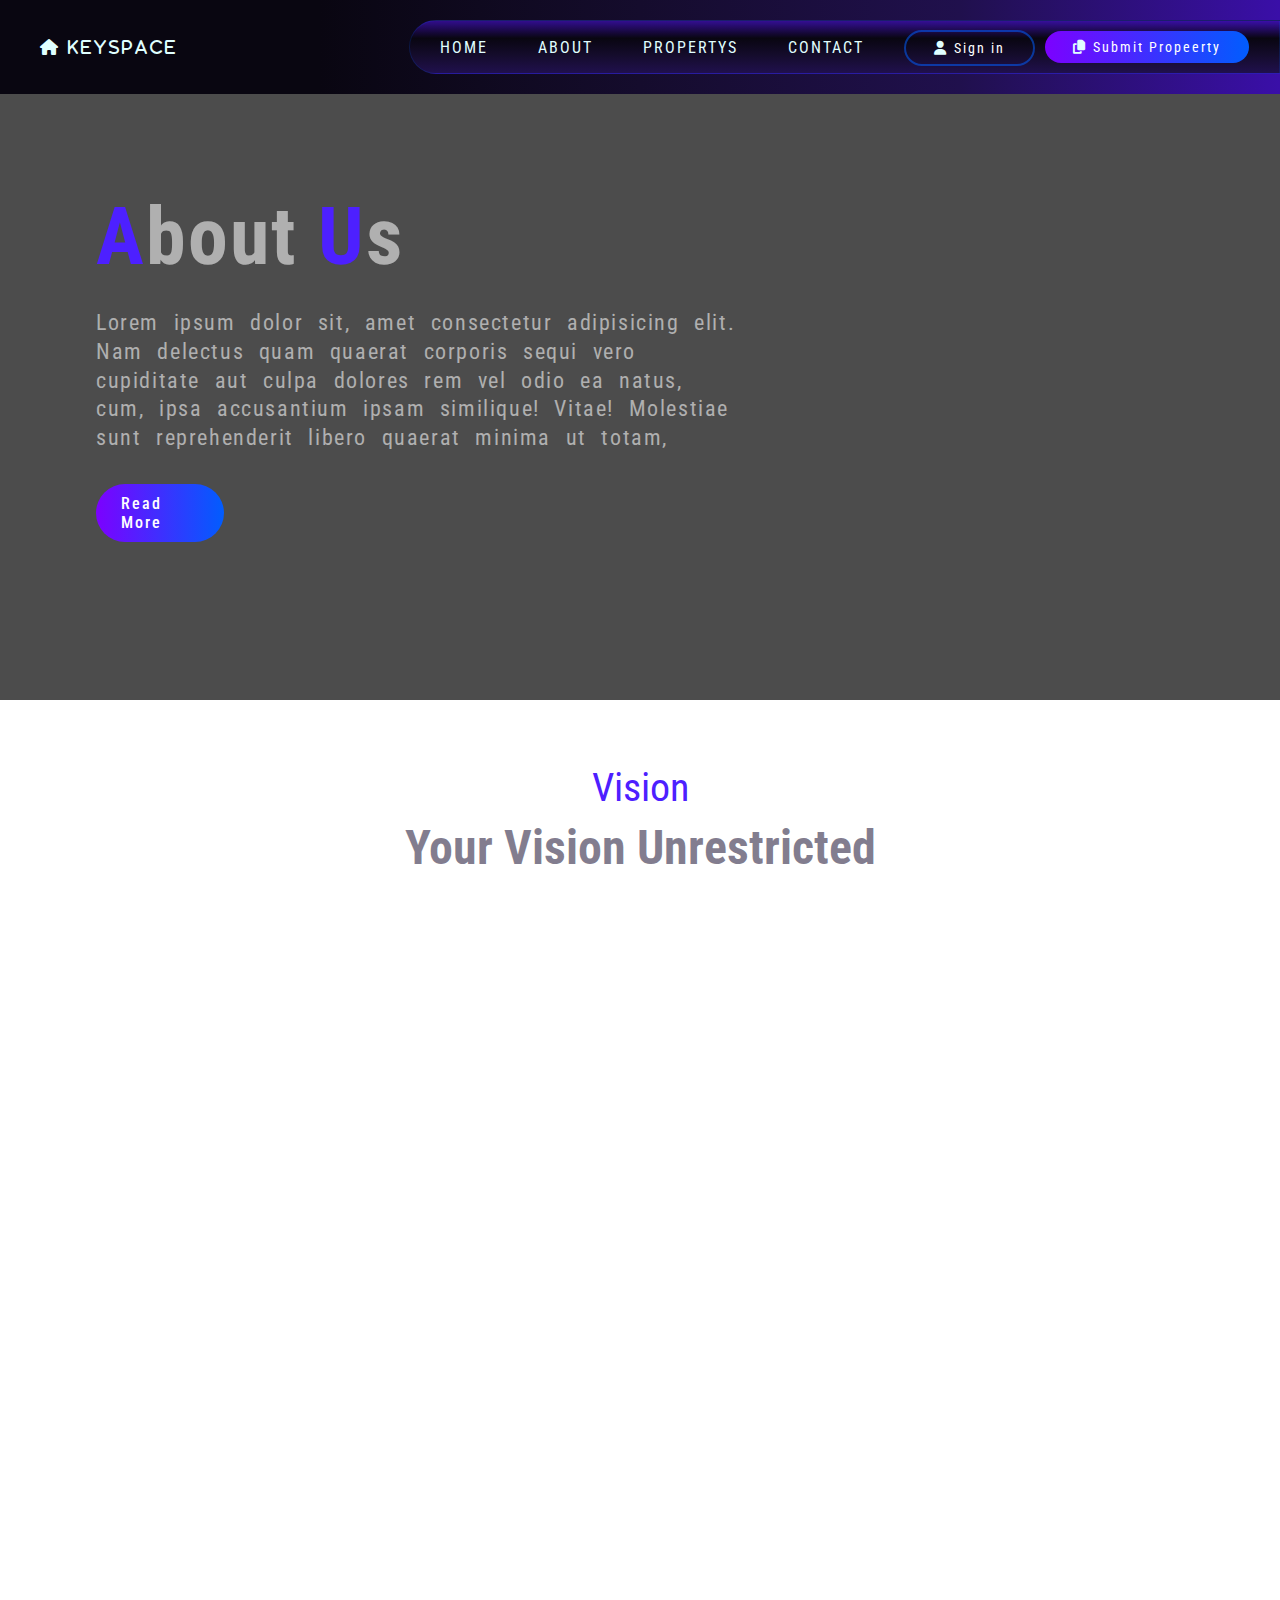
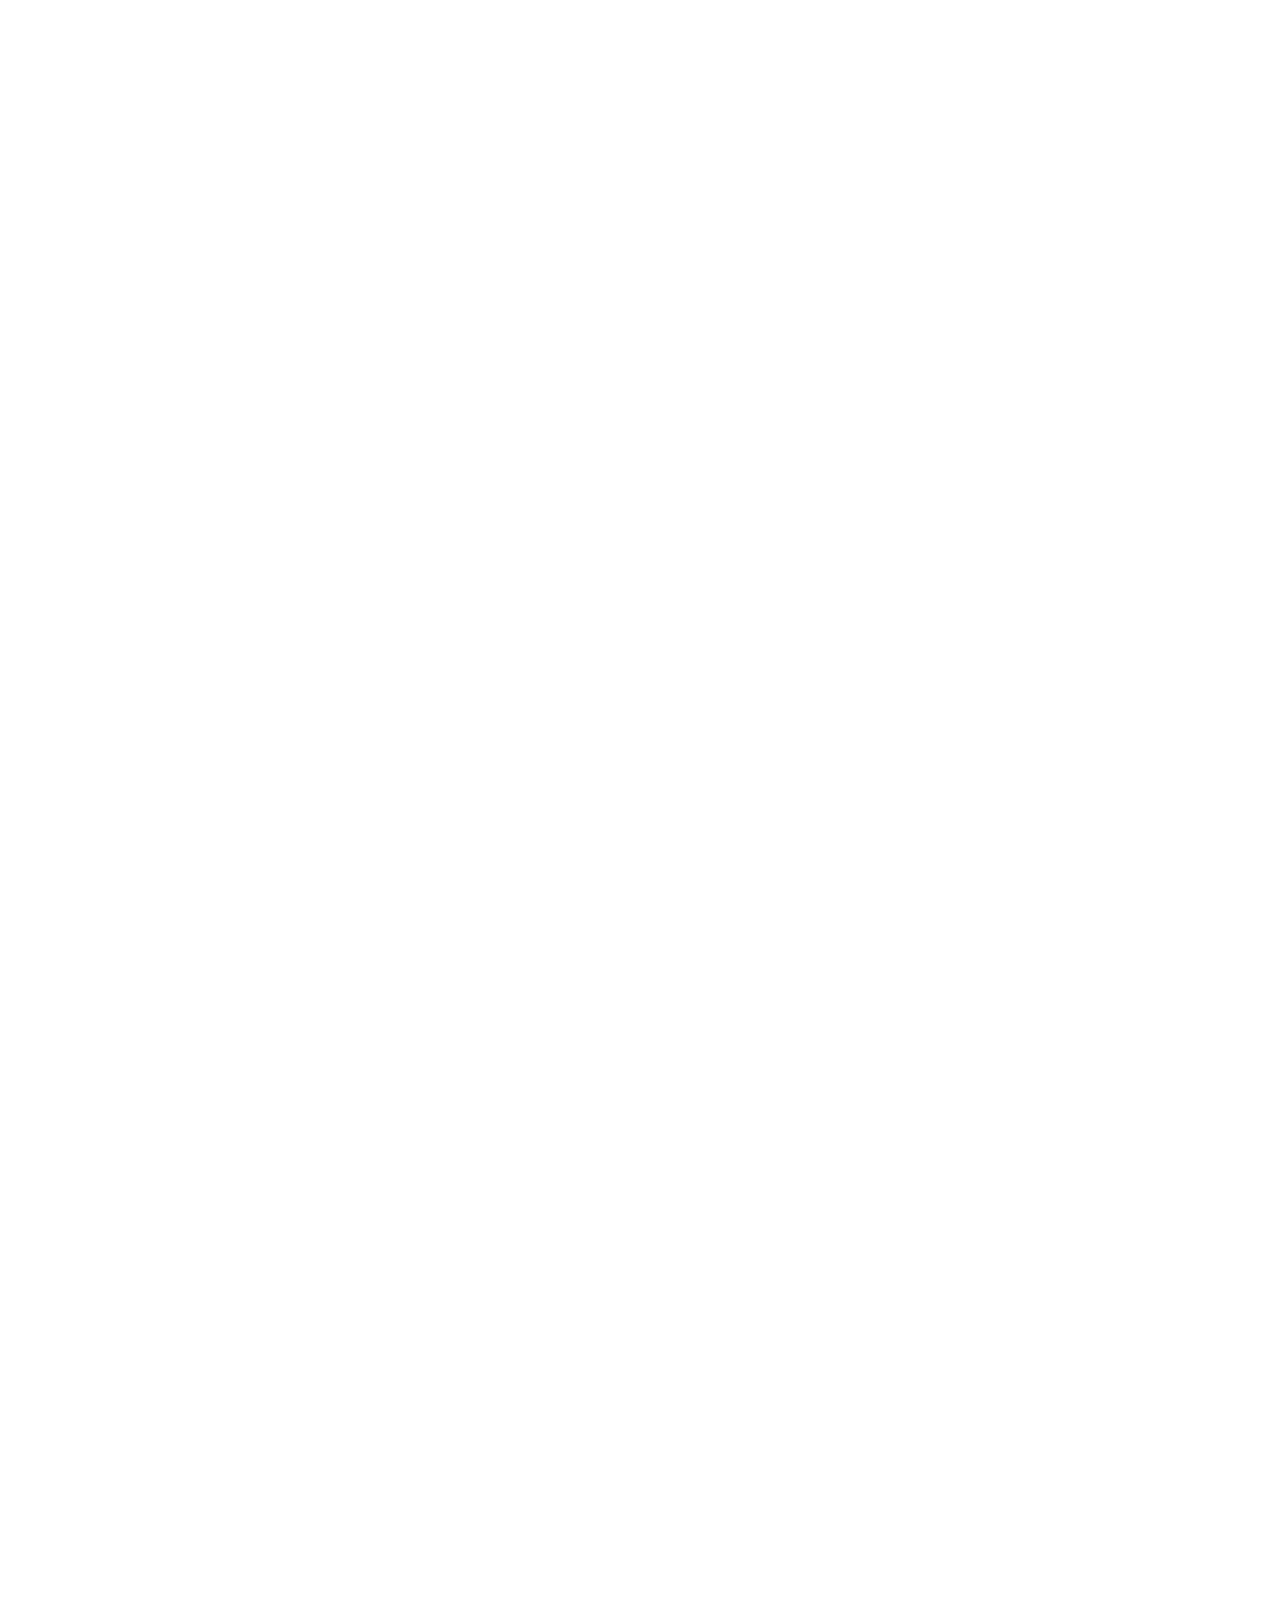
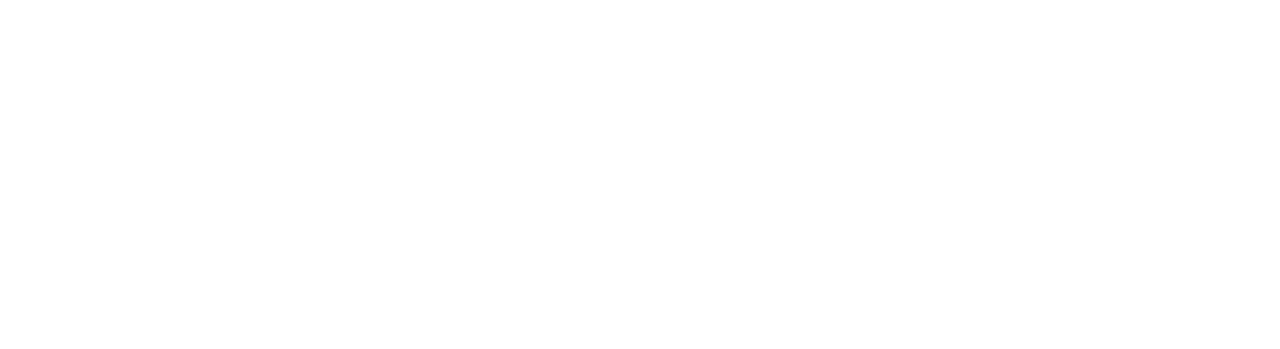
==== commit 57a6e6ea: "Change index.html" ====
--- a/allPages/about.html
+++ b/allPages/about.html
@@ -34,7 +34,7 @@
                             <i class="fa-solid fa-bars ">
                             </i></label>
                         <ul>
-                            <li><a href="/">HOME</a></li>
+                            <li><a href="/index.html">HOME</a></li>
                             <li><a href="about.html">ABOUT</a></li>
                             <li><a href="property.html">PROPERTYS</a></li>
                             <li><a href="contact.html">CONTACT</a></li>
--- a/styles.css
+++ b/styles.css
@@ -75,6 +75,7 @@
     border: 1px solid #015efe2d;
     border-top-left-radius: 50px;
     border-bottom-left-radius: 50px;
+
     background: linear-gradient(180deg, #3a0fa8cc, #090611, #150c2d, #20104d);
 }
 
@@ -129,7 +130,7 @@
 @media screen and (max-width:1024px) {
 
     .navbar {
-        padding: 5px 0px 10px 20px;
+        padding: 22px 0px 10px 20px;
     }
 
     .navbar ul,
@@ -138,16 +139,14 @@
         display: none;
         width: 200px;
         height: 80%;
-        position: absolute;
+        position: fixed;
         right: 0px;
         margin-top: 2rem;
         background: linear-gradient(180deg, #090611, #090611, #150c2d, #20104d, #3a0fa8);
         text-align: center;
-        /* padding-top: 2rem; */
-        z-index: 1;
+        z-index: 9;
         border-bottom-left-radius: 50px;
         border-top-left-radius: 50px;
-        /* border-bottom-right-radius: 50px; */
 
 
     }
@@ -164,14 +163,26 @@
     .navbar .navbar-bars {
         display: block;
         font-size: 1.5rem;
+         
+        
     }
 
     .navbar-right-section {
         display: block;
         padding: .5rem .1rem .5rem 1.5rem;
-    }
-}
-
+        position: fixed;
+        top: .2rem;
+        right: -1rem;
+        z-index: 9;
+        
+    }
+}
+
+@media screen and (max-width:600px) {
+    /* .navbar i {
+        font-size: 1rem;
+    } */
+}
 
 
 
@@ -531,18 +542,20 @@
 
     &:hover {
         background: linear-gradient(90deg, #7c01ff, #015dfe);
-        color: #ffffff;
+        color: #fff;
 
     }
 }
 
 .featured .featured-title .btn,
-.service-details a {
+.service-details a,.common-featur-btn {
     background: linear-gradient(90deg, #7c01ff, #015dfe);
     color: white;
-    transition: all 5s ease;
+    transition: all .5s ease;
+
 
     &:hover {
+        color: #090611;
         background: linear-gradient(-90deg, #7c01ff, #015dfe);
 
     }
@@ -569,7 +582,7 @@
     text-decoration: none;
     border-radius: 50px;
     background: linear-gradient(90deg, #7c01ff, #015dfe);
-    transition: all .4s ease;
+    transition: all .5s ease;
 
     &:hover {
         color: #090611;
@@ -608,6 +621,15 @@
 
 }
 
+/* this is for common featured */
+.common-img{
+    transition: all 1s ease;
+}
+.common-img:hover{
+    filter: brightness(70%);
+}
+/* this is for common featured */
+
 .featured .all-featured .featured1 .featured-img {
     background-image: url("images/featured1.jpg");
 }
@@ -713,20 +735,6 @@
     font-weight: 700;
 }
 
-@media screen and (max-width:480px) {
-
-    .featured .featured-title h3,
-    .cities .citie1 h3,
-    .services .service1 h3 {
-        font-size: 1rem;
-    }
-
-    .featured .featured-title h1,
-    .cities .citie1 h1,
-    .services .service1 hh1 {
-        font-size: 1.5rem;
-    }
-}
 
 @media screen and (max-width:1024px) {
     .featured .featured-title {
@@ -751,6 +759,39 @@
         grid-column-end: 2;
     }
 }
+@media screen and (max-width:400px) {
+
+    .featured .featured-title h3,
+    .cities .citie1 h3,
+    .services .service1 h3 {
+        font-size: 1rem;
+    }
+
+    .featured .featured-title h1,
+    .cities .citie1 h1,
+    .services .service1 hh1 {
+        font-size: 1.5rem;
+    }
+    .featured .all-featured{
+        padding: 0 2rem;
+    }
+    .featured .all-featured .featur .featured-img{
+        height:30vh;
+    }
+    .featured .all-featured .featured-sub-title {
+
+        & h3{
+
+            font-size: 1rem;
+        }
+        & ul{
+            font-size: .9rem;
+        }
+    }
+    .featured .all-featured .featured-price .f-price {
+        padding: 1rem 0;
+    }
+}
 
 
 
@@ -758,7 +799,6 @@
 
 .cities {
     display: grid;
-    /* grid-template-columns: repeat(3, auto); */
     background-color: #015efe1e;
     height: auto;
     padding: 10px 40px;
@@ -775,25 +815,30 @@
 }
 
 .cities .ellipsis {
-    /* grid-column-start: 1;
-    grid-column-end: 4; */
+    grid-column-start: 1;
+    grid-column-end: 4;
+    text-align: center;
     font-size: 40px;
     color: #015dfe;
-    text-align: center;
+    
 }
 
 .cities .citie2 {
 
-    background-image: url("images/citie11.avif");
+    background-image: url("images/citie__1.avif");
+    background-position:center;
 }
 
 .cities .citie3 {
-    background-image: url("images/citie3.avif");
+    background-image: url("images/citie__2.avif");
+    background-position:center;
 
 }
 
 .cities .citie4 {
-    background-image: url("images/cities22.avif");
+    background-image: url("images/citie__3.avif");
+    background-position:center;
+
 }
 
 .cities .citie {
@@ -833,6 +878,13 @@
 }
 
 
+@media screen and (max-width:480px){
+    .cities .citie{
+        height: 60vh;
+    }
+   
+}
+
 
 /* THIS IS FOR SERVICES */
 
@@ -934,6 +986,11 @@
         grid-column-end: 2;
 
     }
+    .cities .ellipsis {
+        grid-column-start: 1;
+        grid-column-end: 2;
+        
+    }
 
     .services .allService {
         height: 80vh;
@@ -948,8 +1005,12 @@
     .services .allService {
         height: 40vh;
     }
-
-}
+    .services .service-details {
+        padding:1rem;
+    }
+
+}
+
 
 
 
@@ -957,7 +1018,7 @@
 
 .testimonials {
     background-color: #015efe1e;
-    padding: 10px 50px
+    padding:1rem 2rem;
 }
 
 .testimonials .testimonial-title,
@@ -1083,6 +1144,7 @@
 }
 
 
+
 /* <!-- This is for Agents --> */
 
 .agents {
@@ -1184,9 +1246,14 @@
 
 @media screen and (max-width:600px) {
     .agents {
-        padding: 2rem 4rem;
-    }
-}
+        padding: 2rem;
+    }
+}
+
+
+
+
+
 
 /* This is for footer sections */
 
@@ -1319,6 +1386,12 @@
 
     .footer {
         text-align: center;
+        /* padding: 1rem 2rem; */
+    }
+}
+@media screen and (max-width:400px) {
+    .footer {
+        padding: 1rem 2rem;
     }
 }
 
@@ -1590,7 +1663,7 @@
     background-repeat: no-repeat;
     position: relative;
     overflow: hidden;
-    height: 100vh;
+    height: 700px;
     animation: apartments 20s ease infinite alternate;
 }
 
@@ -1621,26 +1694,32 @@
 
 @keyframes apartments {
     0% {
+      background: radial-gradient(#3a0fa8, #090611,#090611);
         background-image: url("/images/apart1.jpeg");
     }
 
     20% {
+        background: radial-gradient(#3a0fa8,#3a0fa8, #090611,#090611);
         background-image: url("/images/apart2.webp");
     }
 
     40% {
+        background: radial-gradient(#3a0fa8,#3a0fa8, #3a0fa8, #090611,#090611);
         background-image: url("/images/apart3.jpeg");
     }
 
     60% {
+        background: radial-gradient(#3a0fa8,#3a0fa8,#3a0fa8,#3a0fa8, #090611,#090611);
         background-image: url("/images/apart4-4.jpg");
     }
 
     80% {
+        background: radial-gradient(#090611,#090611);
         background-image: url("/images/apart5.jpeg");
     }
 
     100% {
+        background: radial-gradient(#3a0fa8,#3a0fa8, #090611);
         background-image: url("/images/apart6.jpeg");
     }
 }
@@ -1794,12 +1873,10 @@
 
     .container span {
         font-size: 2rem;
-        padding-left: 3rem;
     }
 
     .container h2 {
         font-size: 3rem;
-        padding-left: 3rem;
 
     }
 
@@ -1919,17 +1996,21 @@
 
 @media screen and (max-width:600px) {
     .why-choose-us {
-      padding: 0rem 5rem 3rem 5rem;
+        padding: 0rem 5rem 3rem 5rem;
+
         & .choose-title {
             padding: 2rem 0 1rem 0;
         }
-        & span{
+
+        & span {
             font-size: 2rem;
         }
-        & p{
+
+        & p {
             font-size: .8rem;
         }
     }
+
     .choose-box {
         & .choose-icons i {
             font-size: 2.5rem;
@@ -1942,6 +2023,15 @@
         & p {
             font-size: .8rem;
         }
+    }
+}
+@media  screen and (max-width:450px) {
+    .choose-box {
+        padding: 1.5rem 1rem;
+    }
+    
+    .why-choose-us {
+        padding: 0rem 4rem 3rem 4rem;
     }
 }
 
@@ -2221,58 +2311,72 @@
 
 /* COMMON FOR ALL SECTIONS */
 
-.common{
+.common {
     display: flex;
     align-items: center;
     justify-content: center;
-    flex-direction: column;;
+    flex-direction: column;
     padding: 4rem 2rem;
-  
-}
-.common-title{
+
+}
+
+.common-container {
+    background-color: #fff;
+    border-bottom: 4px solid #4a12d6;
+    box-shadow: 0 0 5px 2px rgba(0, 0, 0, 0.1);
+    display: flex;
+}
+
+.common-title {
     text-align: center;
 
-    & h3{
+    & h3 {
         color: #4d20ff;
         font-size: 2rem;
     }
 }
 
-.all-common-featur{
-    display: flex;
-    flex-wrap: wrap;
+.all-common-featur {
     margin-top: 4rem;
-    border-bottom:4px solid #4a12d6;
-}
-.common-sub-title{
-    
-    & h3{
-       margin-top: 1rem;
-    }
-    & h6{
+}
+
+.common-sub-title {
+    padding: 1rem;
+
+    & h3 {
+        margin-top: 1rem;
+    }
+
+    & h6 {
         margin-top: .8rem;
     }
-    & p{
+
+    & p {
         color: rgba(0, 0, 0, 0.5);
         margin-top: .2rem;
     }
-    & ul{
+
+    & ul {
         margin-top: 1rem;
 
-        & i{
+        & i {
             margin-right: .5rem;
         }
     }
 }
-.common-price{
+
+.common-price {
     display: flex;
     flex-direction: column;
     justify-content: space-between;
-
-    & ul{
+    padding: .5rem .5rem 1rem 6rem;
+
+
+    & ul {
         list-style: none;
     }
-    & ul li a{
+
+    & ul li a {
         text-decoration: none;
         color: white;
         padding: .5rem 1rem;
@@ -2280,21 +2384,136 @@
         background: linear-gradient(90deg, #7c01ff, #015dfe);
     }
 }
-.common-price h4{
-        font-size: 1.5rem;
-    }
-
-
-.common-containers-details{
-    display: flex;
-    padding: .5rem 1rem 1rem 2rem;
-
-}
-.common-sub-title ul{
+
+.common-price h4 {
+    font-size: 1.5rem;
+}
+
+
+.common-containers-details {
+    display: flex;
+}
+
+.common-sub-title ul {
     display: flex;
     align-items: center;
-    justify-content: center;
     gap: 40px;
     list-style: none;
 
-}  +}
+
+.common-sub-title button {
+    padding: .1rem .4rem;
+    font-size: .8rem;
+    color: #fff;
+    background-color: #090611;
+}
+
+.on-price {
+    margin: 0 1rem;
+    padding: .2rem 0;
+
+    display: none;
+}
+.common-img{
+    box-shadow: 0px 0px 5px 1px rgba(0, 0, 0, 0.5);
+}
+
+.common-img img{
+    width: 312px;
+    height: 210px;
+    object-fit: cover;
+}
+
+
+.all-common-pages-numbers{
+    display: flex;
+ 
+    gap: 1rem;
+    margin-top: 4rem;
+
+    & .all-common-pages{
+      width: 50px;
+      height: 50px;
+      font-size: 1.2rem;
+      display: flex;
+      align-items: center;
+      justify-content: center;
+    text-align: center;
+       border-radius: 50%;
+       background-color:#fff;
+       box-shadow: 0 0 2px 2px rgba(0, 0, 0, 0.5);
+    }
+
+    & .page2,.page3{
+        background-color: rgba(73, 18, 214, 1);
+        color: #fff;
+    }
+}
+
+@media screen and (max-width:960px) {
+    .common-container {
+        align-items: center;
+
+        & .on-price {
+            display: flex;
+            align-items: center;
+            justify-content: space-between;
+            
+        }
+    }
+
+    .common-containers-details {
+        padding-left: 0px;
+    }
+
+
+    .all-common-featur {
+        padding: 2rem 3rem;
+    }
+
+    .common-price {
+        display: none;
+    }
+
+    .common-sub-title ul {
+        gap: 1rem;
+
+    }
+  
+
+}
+
+@media screen and (max-width:800px) {
+    .common-container {
+        flex-direction: column;
+
+        & .common-sub-title p {
+            font-size: .8rem;
+        }
+
+        & .on-price {
+            display: flex;
+            align-items: center;
+            justify-content: space-between;
+            border-bottom: 1px solid rgba(0, 0, 0, 0.2);
+
+        }
+
+    }
+
+    .common-title h1 {
+        font-size: 1.2rem;
+    }
+
+    .common-title h3 {
+        font-size: 1.5rem;
+    }
+
+    .all-common-featur {
+        padding: 0rem 3rem;
+    }
+    .common-img{
+        box-shadow:none;
+    }
+}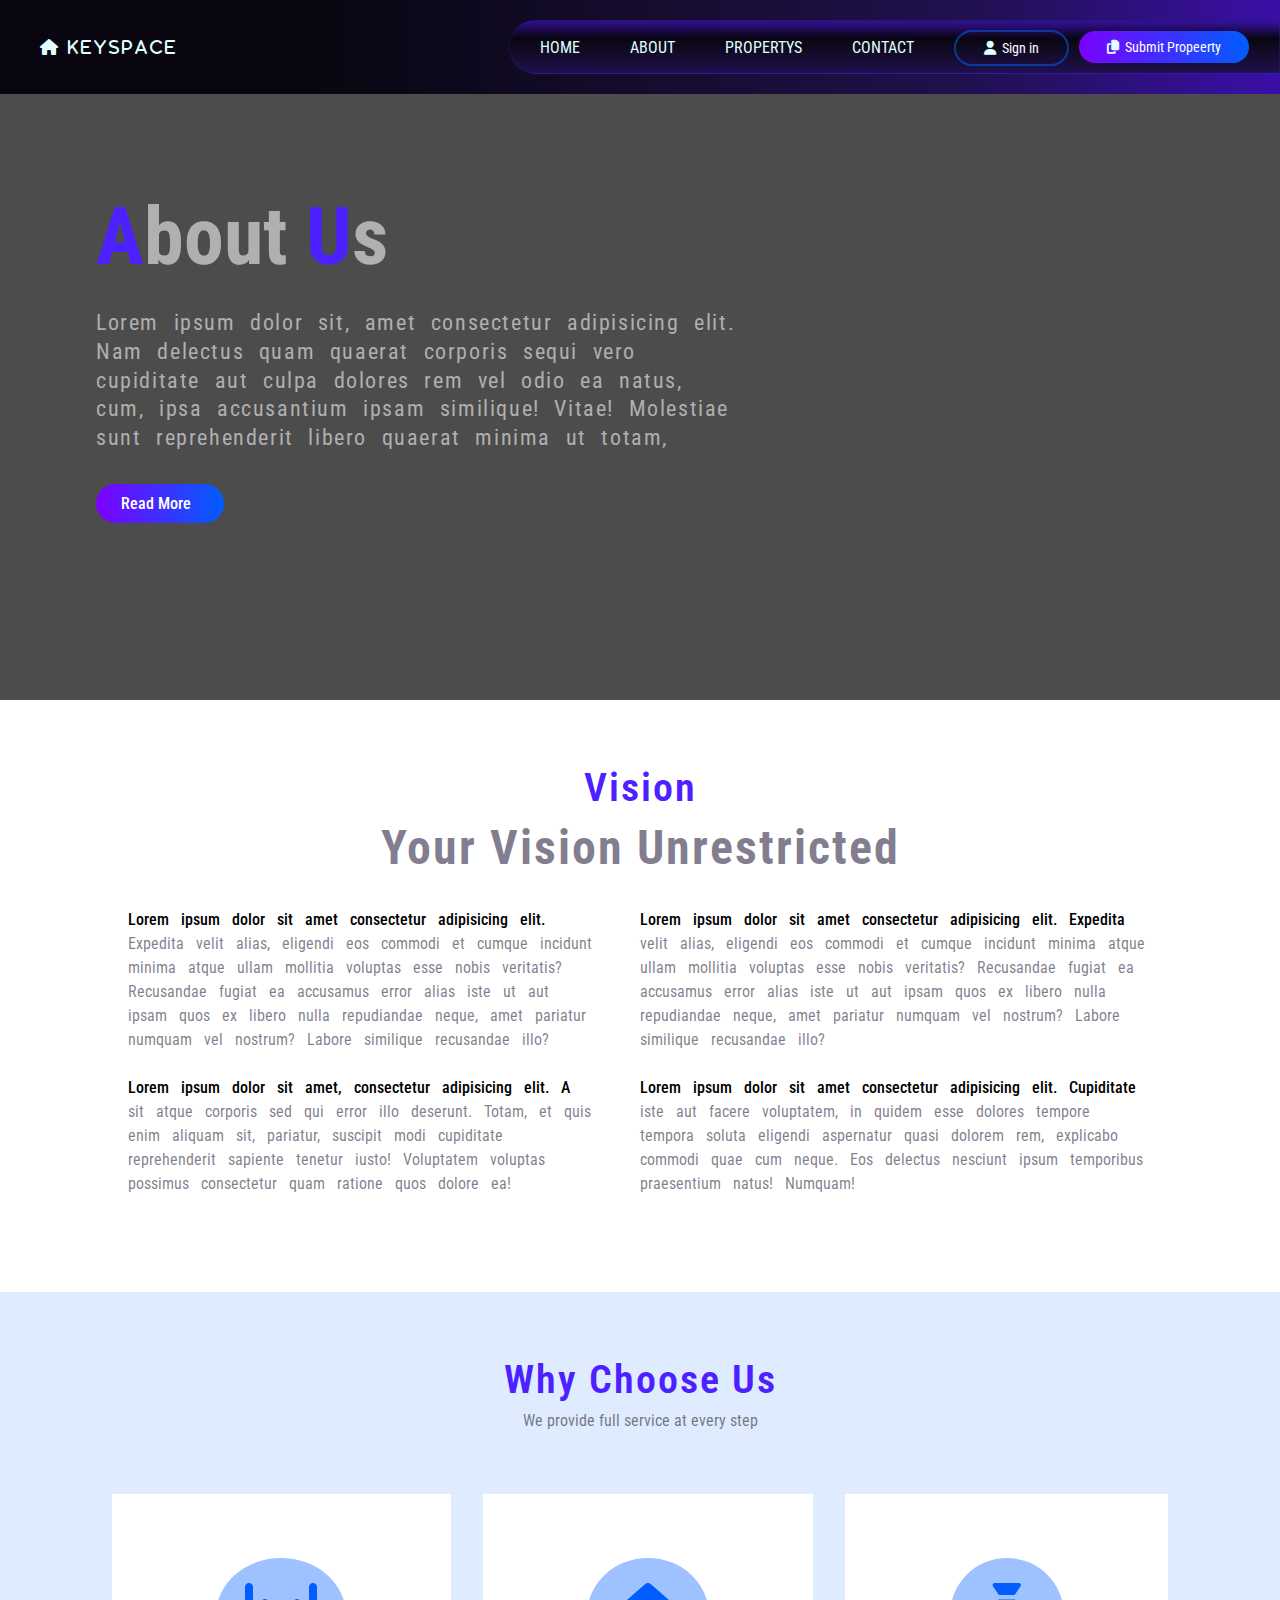
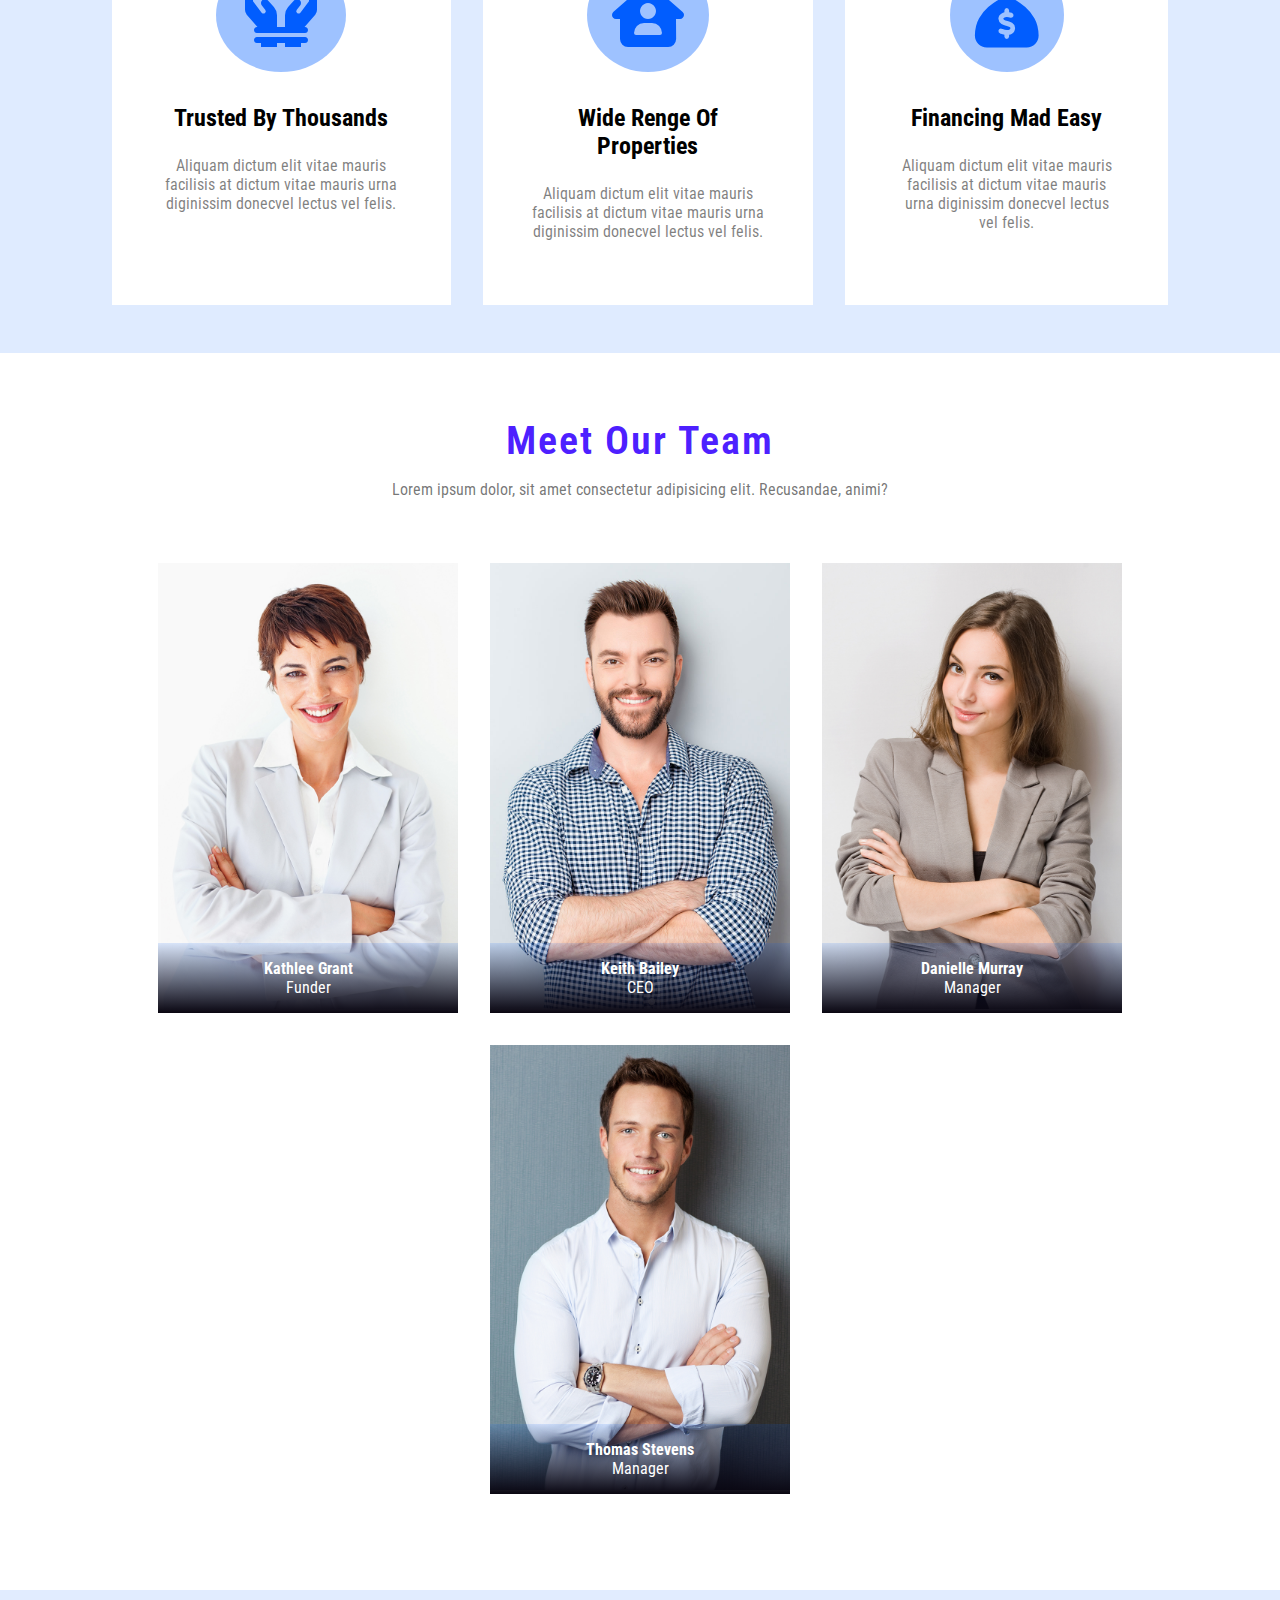
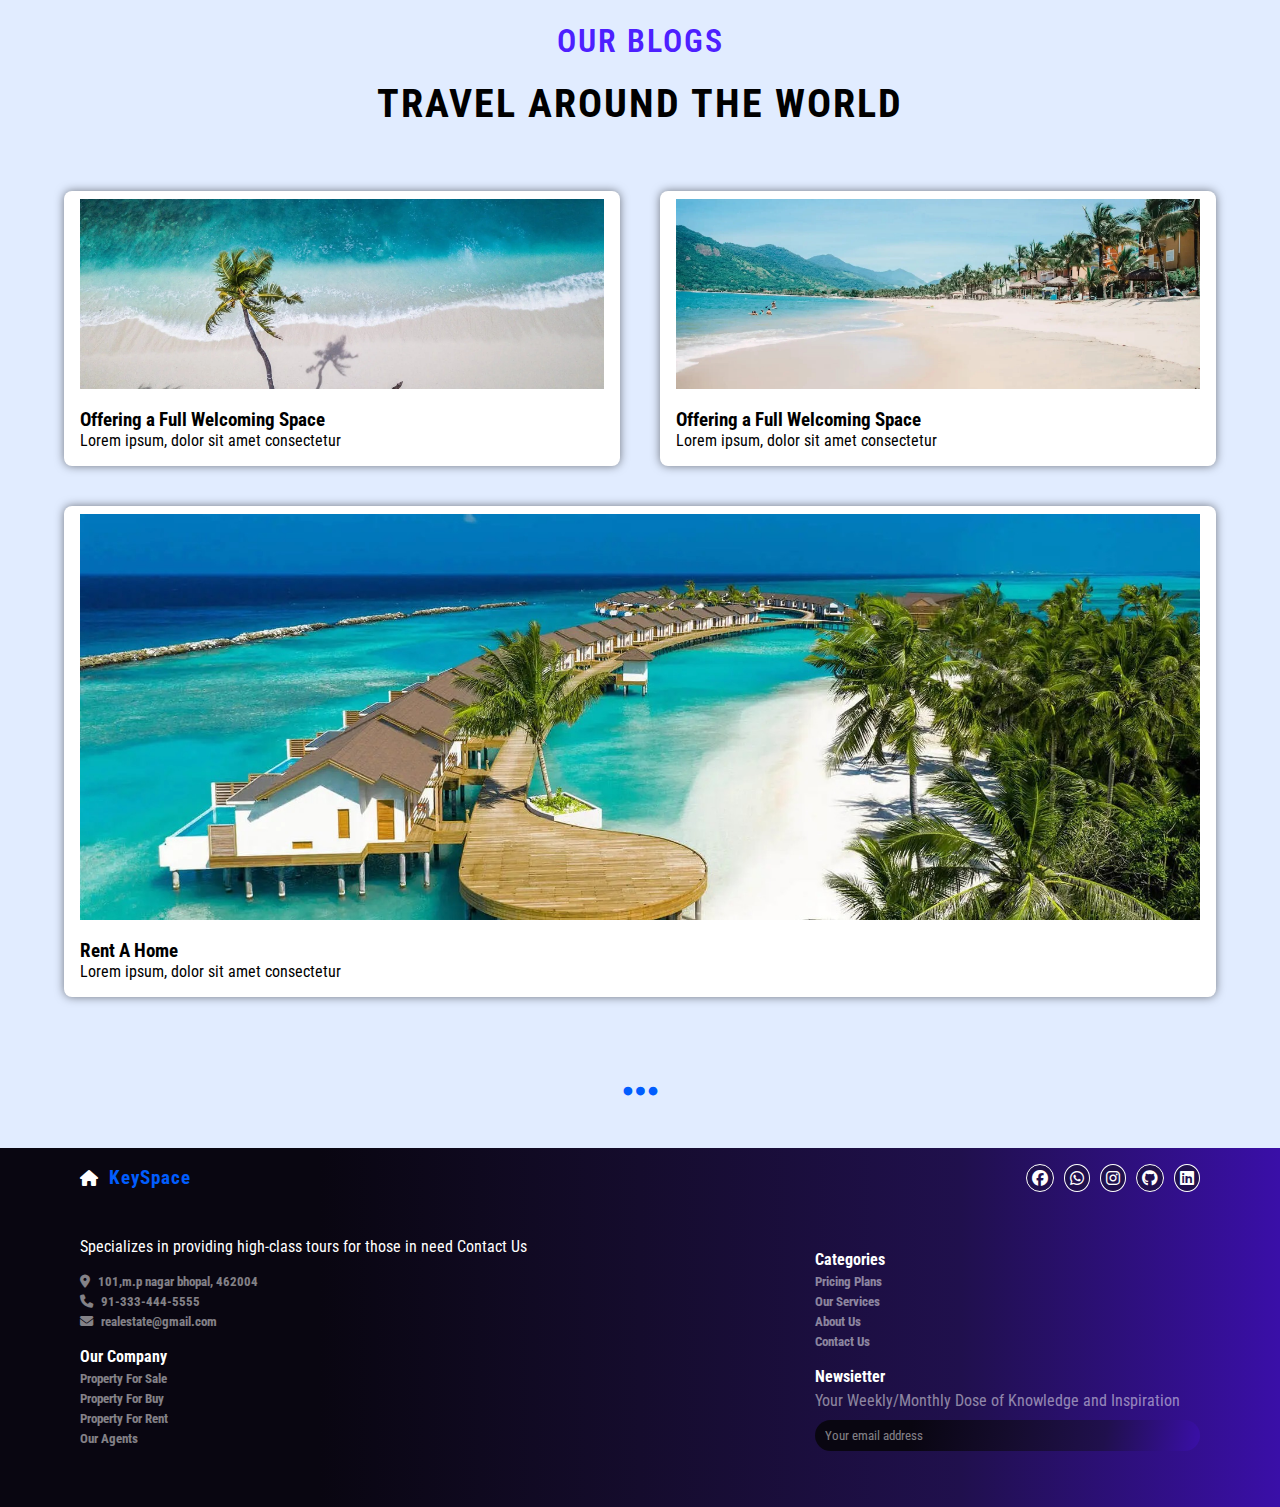
==== commit 7adf3051: "Add Blog in About section" ====
--- a/allPages/about.html
+++ b/allPages/about.html
@@ -216,6 +216,63 @@
         </div>
     </section>
 
+
+    
+ <!-- THIS IS FOR BLOG SECTONS  -->
+
+ <section class="blogs-flex" id="services">
+    <div class="blog-title">
+        <h3>OUR BLOGS</h3>
+        <h1>TRAVEL AROUND THE WORLD</h1>
+    </div>
+    <div class="all-blog-flex-container">
+    <div class="blog-1 all-blog">
+        <div class="all-blogs">
+        <div class="blogs-1-img ">
+            <img src="../images/first-blog-img.jpg"  alt="Blog img">
+
+
+        </div>
+        <div class="blog-details">
+            <h3>Offering a Full Welcoming Space</h3>
+            <p>Lorem ipsum, dolor sit amet consectetur</p>
+        </div>
+    </div>
+    </div>
+    <div class="blog-2 all-blog">
+        <div class="all-blogs">
+        <div class="blogs-2-img ">
+            <img src="../images/second-blog-img.jpg" alt="Blog img">
+
+        </div>
+        <div class="blog-details">
+            <h3>Offering a Full Welcoming Space</h3>
+
+            <p>Lorem ipsum, dolor sit amet consectetur</p>
+        </div>
+        </div>
+    </div>
+    <div class="blog-3 all-blog">
+        <div class="all-blogs all-blogs-3">
+        <div class="blogs-3-img ">
+            <img src="../images/third-blog-img.jpg"  alt="Blog img">
+
+
+        </div>
+        <div class="blog-details">
+            <h3>Rent A Home</h3>
+            <p>Lorem ipsum, dolor sit amet consectetur </p>
+        </div>
+
+        </div>
+    </div>
+</div>
+
+<div class="blog-ellipsis">
+    <i class="fa-solid fa-ellipsis"></i>
+</div>
+</section>
+
     <!-- This is for footer section -->
     <footer class="footer">
         <div class="socialMediaIcon">
@@ -231,6 +288,7 @@
                 <i class="fa-brands fa-linkedin"></i>
             </div>
         </div>
+        
 
         <div class="footer-details">
             <div class="left-footer">
--- a/styles.css
+++ b/styles.css
@@ -7,26 +7,42 @@
 
 html,
 body {
-    height: 100vh;
-    width: 100vw;
     overflow-x: hidden;
     scroll-behavior: smooth;
-    /* overflow-y: hidden; */
-}
+}
+
+:root{
+    --main-bg-gradient-color:linear-gradient(90deg, #090611, #090611, #150c2d, #20104d, #3a0fa8);
+    --all-btns-gradient-color:linear-gradient(90deg, #7c01ff, #015dfe);
+    --first-bg-color:#fff;
+    --second-bg-color:#015efe1e;
+    --main-heading:#4d20ff;
+}
+
+
+
 
 .hero {
     width: 100vw;
-    height: 100vh;
-    background: linear-gradient(90deg, #090611, #090611, #150c2d, #20104d, #3a0fa8);
+    height: 1000px;
+    background: var(--main-bg-gradient-color);
     overflow: hidden;
 }
+
+@media screen and (max-width:2500px){
+.hero{
+    height: 700px;
+}
+}
+
+
+
 
 .navbar {
     display: flex;
     align-items: center;
     justify-content: space-between;
     padding: 20px 0px 20px 40px;
-    /* position: relative; */
 }
 
 .navbar ul {
@@ -106,7 +122,7 @@
 
 
 .navbar .nav-add-btn {
-    background: linear-gradient(90deg, #7c01ff, #015dfe);
+    background:var(--all-btns-gradient-color);
 }
 
 
@@ -118,6 +134,7 @@
 .navbar .navbar-bars,
 .check-input {
     display: none;
+    
 }
 
 
@@ -127,7 +144,10 @@
 }
 
 
+
 @media screen and (max-width:1024px) {
+
+ 
 
     .navbar {
         padding: 22px 0px 10px 20px;
@@ -138,21 +158,19 @@
     .nav-add-btn {
         display: none;
         width: 200px;
-        height: 80%;
+        height: 280px;
         position: fixed;
         right: 0px;
         margin-top: 2rem;
-        background: linear-gradient(180deg, #090611, #090611, #150c2d, #20104d, #3a0fa8);
+        background: var(--main-bg-gradient-color);
         text-align: center;
         z-index: 9;
         border-bottom-left-radius: 50px;
         border-top-left-radius: 50px;
-
-
     }
 
     .navbar ul {
-        padding: 40px 5px;
+        /* padding: 40px 5px; */
 
         & li {
             margin-top: 2.5rem;
@@ -163,8 +181,8 @@
     .navbar .navbar-bars {
         display: block;
         font-size: 1.5rem;
-         
-        
+
+
     }
 
     .navbar-right-section {
@@ -174,7 +192,7 @@
         top: .2rem;
         right: -1rem;
         z-index: 9;
-        
+
     }
 }
 
@@ -238,7 +256,7 @@
     padding: 10px 25px;
     border-radius: 3em;
     font-weight: 500;
-    background: linear-gradient(90deg, #7c01ff, #015dfe);
+    background:var(--all-btns-gradient-color);
     transition: all 1s ease;
 
     &:hover {
@@ -330,7 +348,7 @@
 
 .hero .hero-right-section {
     width: 50%;
-    height: 90vh;
+    height: 100vh;
     display: flex;
     position: relative;
     justify-content: center;
@@ -382,6 +400,12 @@
     }
 }
 
+@media screen and (max-width:2500px) {
+    .hero .hero-right-section {
+        height: 700px;
+        }
+    }
+
 @media screen and (max-width:1024px) {
     .hero-containt {
         flex-direction: column;
@@ -509,7 +533,7 @@
 .cities .citie1 h3 {
     font-size: 2rem;
     /* padding-left: 45px; */
-    color: #4d20ff;
+    color: var(--main-heading);
     font-weight: 600;
     letter-spacing: 2px;
 
@@ -541,15 +565,16 @@
     transition: all .5s ease;
 
     &:hover {
-        background: linear-gradient(90deg, #7c01ff, #015dfe);
+        background:var(--all-btns-gradient-color);
         color: #fff;
 
     }
 }
 
 .featured .featured-title .btn,
-.service-details a,.common-featur-btn {
-    background: linear-gradient(90deg, #7c01ff, #015dfe);
+.service-details a,
+.common-featur-btn {
+    background:var(--all-btns-gradient-color);
     color: white;
     transition: all .5s ease;
 
@@ -567,6 +592,7 @@
     padding: 0px 40px;
     margin: 30px 0px;
     display: grid;
+    grid-template-columns: repeat(4,auto);
 }
 
 .featured .all-featured .all-featured-button {
@@ -577,11 +603,10 @@
 
 .featured .all-featured .all-featured-button .btn {
     padding: 10px 30px 10px 40px;
-    /* margin-left: 60px; */
     color: white;
     text-decoration: none;
     border-radius: 50px;
-    background: linear-gradient(90deg, #7c01ff, #015dfe);
+    background:var(--all-btns-gradient-color);
     transition: all .5s ease;
 
     &:hover {
@@ -609,6 +634,7 @@
 
 .featured .all-featured .featur .featured-img {
     height: 40vh;
+    /* min-width: 400px; */
     background-position: center;
     background-size: cover;
     background-repeat: no-repeat;
@@ -622,16 +648,19 @@
 }
 
 /* this is for common featured */
-.common-img{
+.common-img {
     transition: all 1s ease;
 }
-.common-img:hover{
+
+.common-img:hover {
     filter: brightness(70%);
 }
+
 /* this is for common featured */
 
 .featured .all-featured .featured1 .featured-img {
     background-image: url("images/featured1.jpg");
+    
 }
 
 .featured .all-featured .featured2 .featured-img {
@@ -736,7 +765,19 @@
 }
 
 
-@media screen and (max-width:1024px) {
+@media screen and (max-width:1450px) {
+    .featured .all-featured {
+     grid-template-columns: repeat(3,auto);
+ 
+     
+     & .all-featured-button {
+        grid-column-start: 1;
+        grid-column-end: 4;
+    }
+    } 
+}
+
+@media screen and (max-width:1200px) {
     .featured .featured-title {
         & ul {
             flex-wrap: wrap;
@@ -747,19 +788,40 @@
             justify-content: center;
         }
     }
-
-
-    .featured .all-featured .all-featured-button {
-        grid-column-end: 3;
-    }
-}
-
-@media screen and (max-width:600px) {
-    .featured .all-featured .all-featured-button {
-        grid-column-end: 2;
-    }
-}
-@media screen and (max-width:400px) {
+    
+    .featured .all-featured .featur .featured-img {
+        min-width: 400px;
+    }
+    .featured .all-featured {
+        grid-template-columns: repeat(2,auto);
+        
+        & .all-featured-button {
+           grid-column-start: 1;
+           grid-column-end: 3;
+       }
+       } 
+    }
+
+@media screen and (max-width:800px) {
+
+    .featured .all-featured .all-featured-button a {
+        font-size: 1rem;
+
+    }
+    .featured .all-featured {
+        grid-template-columns:repeat(1,auto);
+    
+        
+        & .all-featured-button {
+           grid-column-start: 1;
+           grid-column-end: 2;
+       }
+       } 
+    
+    
+}
+
+@media screen and (max-width:450px) {
 
     .featured .featured-title h3,
     .cities .citie1 h3,
@@ -771,26 +833,35 @@
     .cities .citie1 h1,
     .services .service1 hh1 {
         font-size: 1.5rem;
-    }
-    .featured .all-featured{
+        margin-top: 5px;
+    }
+
+    .featured .all-featured {
         padding: 0 2rem;
     }
-    .featured .all-featured .featur .featured-img{
-        height:30vh;
-    }
+
+    .featured .all-featured .featur .featured-img {
+        height: 30vh;
+    }
+
     .featured .all-featured .featured-sub-title {
 
-        & h3{
+        & h3 {
 
             font-size: 1rem;
         }
-        & ul{
+
+        & ul {
             font-size: .9rem;
         }
     }
+
     .featured .all-featured .featured-price .f-price {
         padding: 1rem 0;
     }
+    .featured .featured-title h1, .cities .citie1 h1{
+        letter-spacing: 0px;
+    }
 }
 
 
@@ -799,7 +870,7 @@
 
 .cities {
     display: grid;
-    background-color: #015efe1e;
+ background-color: var(--second-bg-color);
     height: auto;
     padding: 10px 40px;
     gap: 20px;
@@ -820,24 +891,24 @@
     text-align: center;
     font-size: 40px;
     color: #015dfe;
-    
+
 }
 
 .cities .citie2 {
 
     background-image: url("images/citie__1.avif");
-    background-position:center;
+    background-position: center;
 }
 
 .cities .citie3 {
     background-image: url("images/citie__2.avif");
-    background-position:center;
+    background-position: center;
 
 }
 
 .cities .citie4 {
     background-image: url("images/citie__3.avif");
-    background-position:center;
+    background-position: center;
 
 }
 
@@ -878,11 +949,11 @@
 }
 
 
-@media screen and (max-width:480px){
-    .cities .citie{
+@media screen and (max-width:480px) {
+    .cities .citie {
         height: 60vh;
     }
-   
+
 }
 
 
@@ -905,7 +976,7 @@
 }
 
 .services .service1 h3 {
-    color: #015dfe;
+    color: var(--main-heading);
     /* margin-left: 60px; */
     font-size: 2rem;
     margin-top: 20px;
@@ -919,12 +990,12 @@
 }
 
 .services .allService {
-    height: 60vh;
+    height: 40vh;
     cursor: pointer;
     transition: scale .5s ease;
 
     &:hover {
-        scale: 0.9;
+        scale: 1.1;
 
     }
 }
@@ -932,7 +1003,7 @@
 .services .service2 .services2-img {
     background-image: url("images/service1-img.png");
     background-repeat: no-repeat;
-    background-size: cover;
+    background-size: contain;
     background-position: center;
 }
 
@@ -940,7 +1011,7 @@
 
     background-image: url("images/service2-img.png");
     background-repeat: no-repeat;
-    background-size: cover;
+    background-size: contain;
     background-position: center;
 
 }
@@ -948,13 +1019,13 @@
 .services .service4 .services4-img {
     background-image: url("images/service3-img.png");
     background-repeat: no-repeat;
-    background-size: cover;
+    background-size: contain;
     background-position: center;
 
 }
 
 .services .service-details {
-    padding: 0px 60px 20px 60px;
+    padding: 0px 3rem 1.5rem 3rem;
     text-align: center;
 }
 
@@ -963,7 +1034,7 @@
 }
 
 .services .service-details p {
-    margin: 20px 0;
+    margin: .8rem 0 1rem 0;
 }
 
 .services .service-details a {
@@ -986,29 +1057,52 @@
         grid-column-end: 2;
 
     }
+
     .cities .ellipsis {
         grid-column-start: 1;
         grid-column-end: 2;
-        
+
     }
 
     .services .allService {
-        height: 80vh;
+        height: 55vh;
     }
 
     .services .service-details {
         padding: 0px 30px 20px 30px;
     }
+    /* .services .service2 .services2-img,.services .service3 .services3-img,.services .service4 .services4-img {
+        scale: .9;
+    } */
+    .services .service-details p {
+        margin: .5rem 0 1rem 0;
+        font-size: .8rem;
+    }
+    .services .service-details h3 {
+        font-size: 1.2rem;
+    }
 }
 
 @media screen and (max-width:600px) {
     .services .allService {
-        height: 40vh;
-    }
+        height: 30vh;
+    }
+
     .services .service-details {
-        padding:1rem;
-    }
-
+        padding:0 1rem 1rem 1rem;
+    }
+    .services .service1 h3{
+        font-size: 1rem;
+    }
+    .services .service1 h1{
+        font-size: 1.5rem;
+        margin-top: 5px;
+    }
+}
+@media screen and (max-width:450px) {
+    .services .service4 .services4-img{
+        scale: 1.3;
+    }
 }
 
 
@@ -1017,28 +1111,28 @@
 /* This is for people comment */
 
 .testimonials {
-    background-color: #015efe1e;
-    padding:1rem 2rem;
+ background-color: var(--second-bg-color);
+    padding: 1rem 2rem;
 }
 
 .testimonials .testimonial-title,
-.agents .agent-title {
+.agents .agent-title,.blog-title {
     text-align: center;
     padding: 2rem 10rem 4rem 10rem;
 }
 
 .testimonials .testimonial-title h1,
-.agents .agent-title h1 {
+.agents .agent-title h1,.blog-title h1 {
     font-size: 2.5rem;
     letter-spacing: 2px;
     margin: 0;
 }
 
 .testimonials .testimonial-title h3,
-.agents .agent-title h3 {
+.agents .agent-title h3,.blog-title h3 {
     font-size: 2rem;
     font-weight: 600;
-    color: #015dfe;
+    color: var(--main-heading);
     margin-bottom: 20px;
     letter-spacing: 2px;
 }
@@ -1124,12 +1218,12 @@
 @media screen and (max-width:1024px) {
 
     .testimonials .testimonial-title h3,
-    .agents .agent-title h3 {
+    .agents .agent-title h3,.blog-title h3 {
         font-size: 1rem;
     }
 
     .testimonials .testimonial-title h1,
-    .agents .agent-title h1 {
+    .agents .agent-title h1,.blog-title h1 {
         font-size: 1.5rem;
     }
 
@@ -1141,6 +1235,9 @@
     .testimonials .allTestimonial {
         padding: 1rem;
     }
+    .testimonials .testimonial-title h3, .agents .agent-title h3,.blog-title h3{
+        margin-bottom: 5px;
+    }
 }
 
 
@@ -1148,7 +1245,7 @@
 /* <!-- This is for Agents --> */
 
 .agents {
-    padding: 2rem 10rem;
+    padding: 2rem 10rem 5rem 10rem;
 }
 
 .agents .agents-grid {
@@ -1184,6 +1281,13 @@
     background-size: cover;
     background-repeat: no-repeat;
     border-radius: 20px;
+}
+.agent .agent-img{
+    transition: filter .5s ease;
+}
+
+.agent .agent-img:hover{
+    filter: brightness(80%);
 }
 
 .agents .agents-grid .agent {
@@ -1226,13 +1330,7 @@
     }
 }
 
-.agents .agent-ellipsis {
-    font-size: 40px;
-    color: #015dfe;
-    margin-top: 60px;
-    margin-bottom: 40px;
-    text-align: center;
-}
+
 
 
 @media screen and (max-width:1024px) {
@@ -1259,7 +1357,7 @@
 
 
 .footer {
-    background: linear-gradient(90deg, #090611, #090611, #150c2d, #20104d, #3a0fa8);
+    background: var(--main-bg-gradient-color);
     color: white;
     padding: 1rem 5rem;
 }
@@ -1389,6 +1487,7 @@
         /* padding: 1rem 2rem; */
     }
 }
+
 @media screen and (max-width:400px) {
     .footer {
         padding: 1rem 2rem;
@@ -1526,7 +1625,7 @@
 .property-btn {
     width: 100%;
     padding: 12px;
-    background: linear-gradient(90deg, #7c01ff, #015dfe);
+    background:var(--all-btns-gradient-color);
     color: #fff;
     border: none;
     border-radius: 5px;
@@ -1614,7 +1713,7 @@
 .signin-btn {
     width: 100%;
     padding: 12px;
-    background: linear-gradient(90deg, #7c01ff, #015dfe);
+    background:var(--all-btns-gradient-color);
     color: #fff;
     border: none;
     border-radius: 5px;
@@ -1635,7 +1734,7 @@
 }
 
 .signin-links a {
-    color: #3a0fa8;
+    color: #fff;
     text-decoration: none;
     transition: color 0.3s ease;
 }
@@ -1668,7 +1767,7 @@
 }
 
 .containers span {
-    color: #4d20ff;
+  color: var(--main-heading);
 }
 
 .container {
@@ -1677,10 +1776,12 @@
 }
 
 .container span {
-    color: #4d20ff;
+  color: var(--main-heading);
     text-align: center;
     font-size: 2.5rem;
+    font-weight: 600;
     display: block;
+    letter-spacing: 2px;
 }
 
 .container h2 {
@@ -1688,46 +1789,39 @@
     font-size: 3rem;
     margin-top: .5rem;
     text-align: center;
+    letter-spacing: 2px;
     color: #150c2d8a;
 }
 
 
 @keyframes apartments {
     0% {
-      background: radial-gradient(#3a0fa8, #090611,#090611);
         background-image: url("/images/apart1.jpeg");
     }
 
     20% {
-        background: radial-gradient(#3a0fa8,#3a0fa8, #090611,#090611);
         background-image: url("/images/apart2.webp");
     }
 
     40% {
-        background: radial-gradient(#3a0fa8,#3a0fa8, #3a0fa8, #090611,#090611);
         background-image: url("/images/apart3.jpeg");
     }
 
     60% {
-        background: radial-gradient(#3a0fa8,#3a0fa8,#3a0fa8,#3a0fa8, #090611,#090611);
         background-image: url("/images/apart4-4.jpg");
     }
 
     80% {
-        background: radial-gradient(#090611,#090611);
         background-image: url("/images/apart5.jpeg");
     }
 
     100% {
-        background: radial-gradient(#3a0fa8,#3a0fa8, #090611);
         background-image: url("/images/apart6.jpeg");
     }
 }
 
 .blure {
     background-color: rgba(0, 0, 0, 0.7);
-
-    letter-spacing: 2px;
     width: 100%;
     height: 100%;
     z-index: 1;
@@ -1923,9 +2017,11 @@
 }
 
 .why-choose-us span {
-    color: #4d20ff;
+  color: var(--main-heading);
     text-align: center;
     font-size: 2.5rem;
+    font-weight: 600;
+    letter-spacing: 2px;
     display: block;
 }
 
@@ -2025,11 +2121,12 @@
         }
     }
 }
-@media  screen and (max-width:450px) {
+
+@media screen and (max-width:450px) {
     .choose-box {
         padding: 1.5rem 1rem;
     }
-    
+
     .why-choose-us {
         padding: 0rem 4rem 3rem 4rem;
     }
@@ -2111,7 +2208,7 @@
     & .input-title {
         padding: 2rem 0rem;
         font-size: 3rem;
-        color: #015dfe;
+        color: var(--main-heading);
     }
 
     & .name-input-group {
@@ -2139,7 +2236,7 @@
     & .contact-submit-btn {
         padding: 8px 5px;
         width: 45rem;
-        background: linear-gradient(90deg, #7c01ff, #015dfe);
+        background:var(--all-btns-gradient-color);
         color: #fff;
         letter-spacing: 2px;
         border: none
@@ -2263,25 +2360,27 @@
 @media screen and (max-width:400px) {
     .all-input-group {
 
+        padding: 0 2rem 4rem 2rem;
+
         & .input-title {
             font-size: 1.5rem;
         }
 
         & .fname-input input,
         .lname-input input {
-            width: 8rem;
+            width: 10rem;
         }
 
         & .email-input input {
-            width: 8rem;
+            width: 10rem;
         }
 
         & .message-input textarea {
-            width: 8rem;
+            width: 10rem;
         }
 
         & .contact-submit-btn {
-            width: 8rem;
+            width: 10rem;
         }
 
         & .name-input-group {
@@ -2289,6 +2388,8 @@
             gap: 0;
         }
     }
+
+    
 }
 
 
@@ -2331,7 +2432,7 @@
     text-align: center;
 
     & h3 {
-        color: #4d20ff;
+      color: var(--main-heading);
         font-size: 2rem;
     }
 }
@@ -2381,7 +2482,7 @@
         color: white;
         padding: .5rem 1rem;
         border-radius: 10px;
-        background: linear-gradient(90deg, #7c01ff, #015dfe);
+        background:var(--all-btns-gradient-color);
     }
 }
 
@@ -2415,37 +2516,39 @@
 
     display: none;
 }
-.common-img{
+
+.common-img {
     box-shadow: 0px 0px 5px 1px rgba(0, 0, 0, 0.5);
 }
 
-.common-img img{
+.common-img img {
     width: 312px;
     height: 210px;
     object-fit: cover;
 }
 
 
-.all-common-pages-numbers{
-    display: flex;
- 
+.all-common-pages-numbers {
+    display: flex;
+
     gap: 1rem;
     margin-top: 4rem;
 
-    & .all-common-pages{
-      width: 50px;
-      height: 50px;
-      font-size: 1.2rem;
-      display: flex;
-      align-items: center;
-      justify-content: center;
-    text-align: center;
-       border-radius: 50%;
-       background-color:#fff;
-       box-shadow: 0 0 2px 2px rgba(0, 0, 0, 0.5);
-    }
-
-    & .page2,.page3{
+    & .all-common-pages {
+        width: 50px;
+        height: 50px;
+        font-size: 1.2rem;
+        display: flex;
+        align-items: center;
+        justify-content: center;
+        text-align: center;
+        border-radius: 50%;
+        background-color: #fff;
+        box-shadow: 0 0 2px 2px rgba(0, 0, 0, 0.5);
+    }
+
+    & .page2,
+    .page3 {
         background-color: rgba(73, 18, 214, 1);
         color: #fff;
     }
@@ -2459,7 +2562,7 @@
             display: flex;
             align-items: center;
             justify-content: space-between;
-            
+
         }
     }
 
@@ -2480,7 +2583,7 @@
         gap: 1rem;
 
     }
-  
+
 
 }
 
@@ -2513,7 +2616,150 @@
     .all-common-featur {
         padding: 0rem 3rem;
     }
-    .common-img{
-        box-shadow:none;
+
+    .common-img {
+        box-shadow: none;
+    }
+}
+
+
+
+
+/* THIS IS FOR BLOG SECTION */
+
+.blogs-flex {
+   display:flex;
+   align-items: center;
+   justify-content: center;
+   flex-direction: column;
+   background-color: var(--second-bg-color);
+}
+.all-blog-flex-container{
+    display: grid;
+    grid-template-columns:repeat(3,auto);
+    padding: 0 4rem;
+    gap: 40px;
+    padding-bottom: 40px;
+}
+.all-blogs{
+    background-color: #fff;
+    padding: .5rem 1rem 1rem 1rem;
+    border-radius: .5rem;
+    box-shadow: 0px 0px 10px 0px rgba(0, 0, 0, 0.5);
+
+    & .blog-details {
+        margin-top: 1rem;
+    }
+    :is(.blogs-1-img ,.blogs-2-img ,.blogs-3-img ) img{
+        width: 100%;
+    object-fit: cover;
+    object-position: center;
+
+
+    }
+}
+.blog-ellipsis {
+    font-size: 40px;
+    color: #015dfe;
+    margin-top: 2rem;
+    margin-bottom: 2rem;
+    text-align: center;
+}
+
+
+@media screen and (max-width:1300px) {
+    .all-blog-flex-container{
+        grid-template-columns:repeat(2,auto);;
+    }
+    .blog-3{
+        grid-column: 1/3;
+    }
+    .blog-title {
+        text-align: center;
+        padding: 2rem 2rem 4rem 2rem;
+    }
+}
+@media screen and (max-width:900px) {
+    .all-blog-flex-container{
+        grid-template-columns:repeat(1,auto);;
+    }
+    .blog-2,.blog-1{
+        grid-column: 1/3;
+    }
+
+}
+
+
+
+/* THIS IS FOR REGISTER SECTIONS */
+
+
+.register{
+    padding:4rem 6rem;
+}
+.register-container{
+    display: flex;
+    flex-wrap: wrap;
+    align-items: center;
+    justify-content: space-between;
+
+    & .register-container-right{
+        & h1{
+            font-size: 3rem;
+            color: var(--main-heading);
+        }
+        & p{
+            font-size: 1rem;
+        }
+    }
+}
+
+@media screen and (max-width:900px) {
+    .register{
+        text-align: center;
+        padding: 4rem 2rem;
+    }
+    .all-blog-flex-container{
+        padding:0rem 2rem;
+    }
+    .register-container{
+        flex-direction: column;
+        gap: 3rem;
+
+        & .register-container-right{
+            & h1{
+                font-size: 2rem;
+            }
+            & p{
+                font-size: .8rem;
+            }
+        }
+    }
+}
+
+@media screen and (max-width:600px) {
+  
+    .register-container .register-container-right{
+        & h1{
+            font-size: 1.5rem;
+        }
+        & p{
+            font-size: .8rem;
+        }
+    }
+    .blog-details{
+        & h3{
+            font-size: .8rem;
+        }
+        & p{
+            font-size: .5rem;
+        }
+    }
+}
+
+@media  screen and (max-width:350px) {
+    .hero .hero-left-section .content .btn, .btn{
+      font-size: .8rem;
+      padding: 5px 12px;
     }
 }